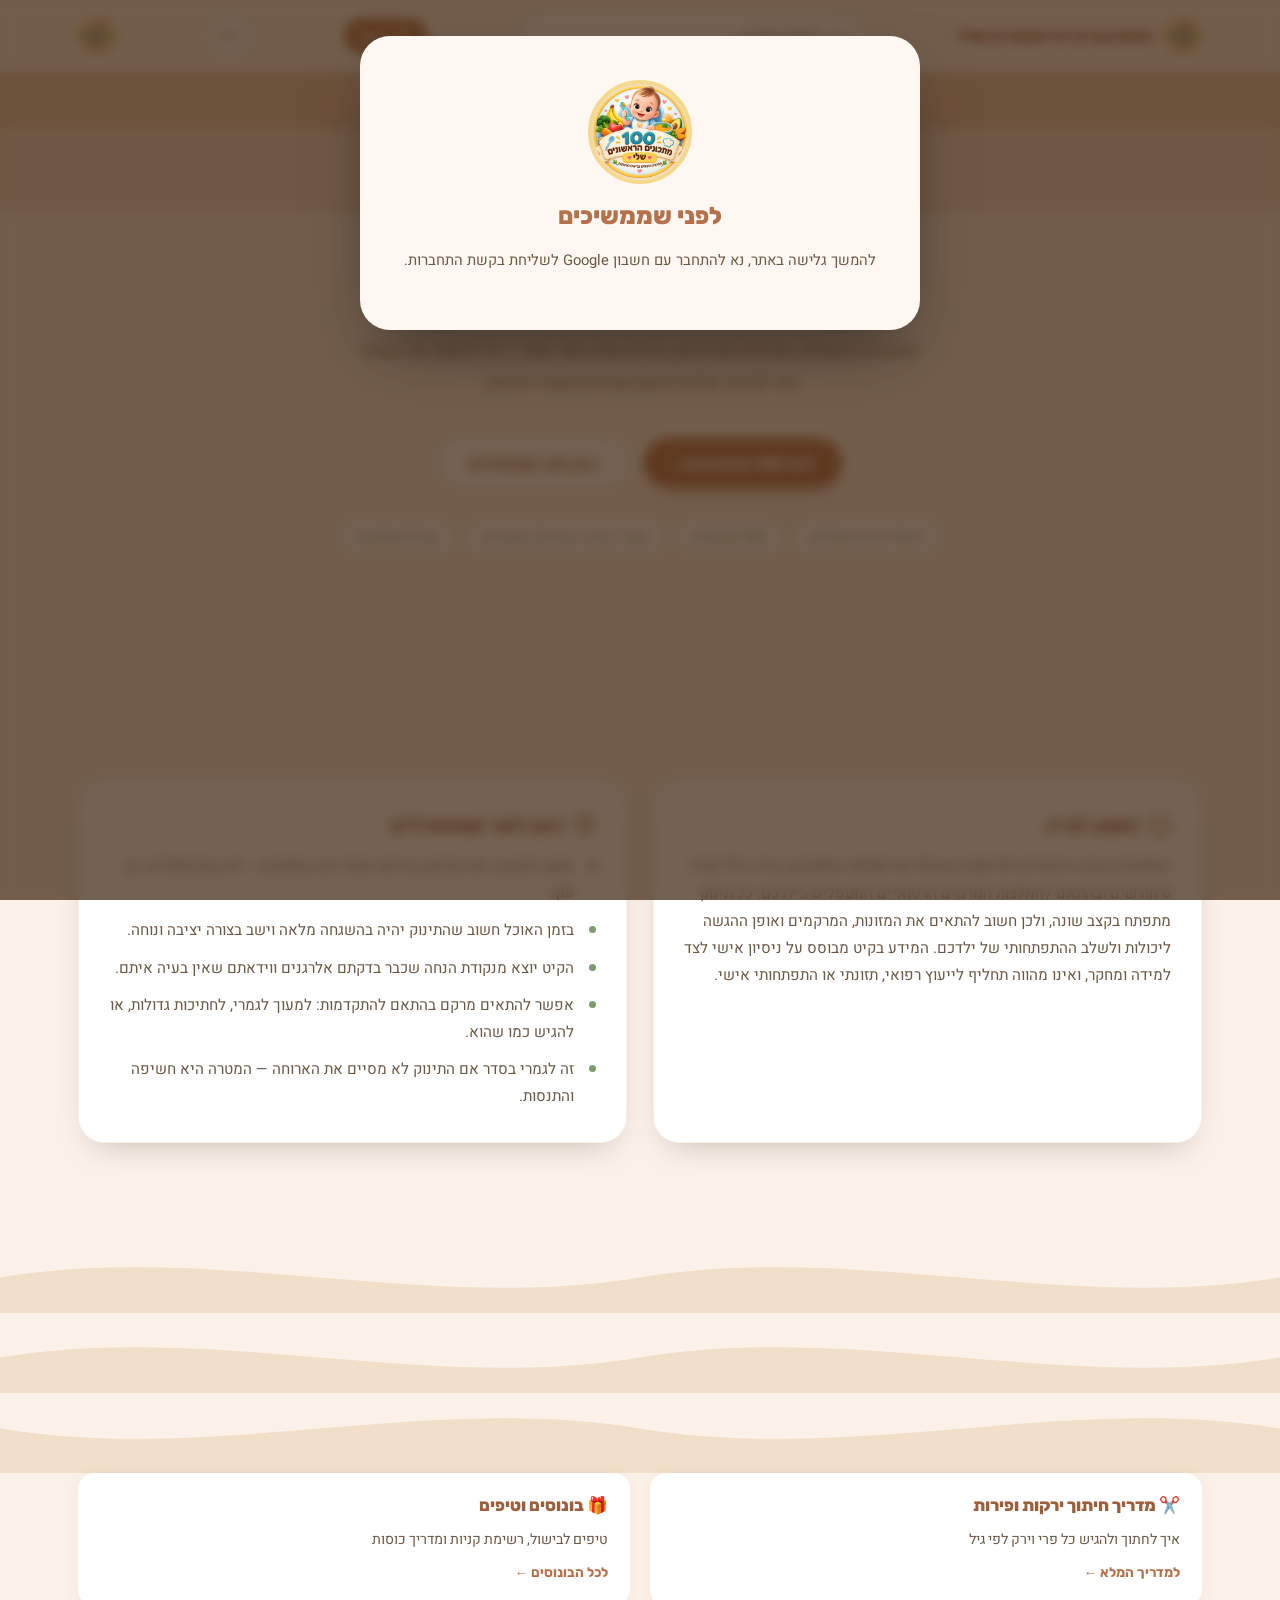
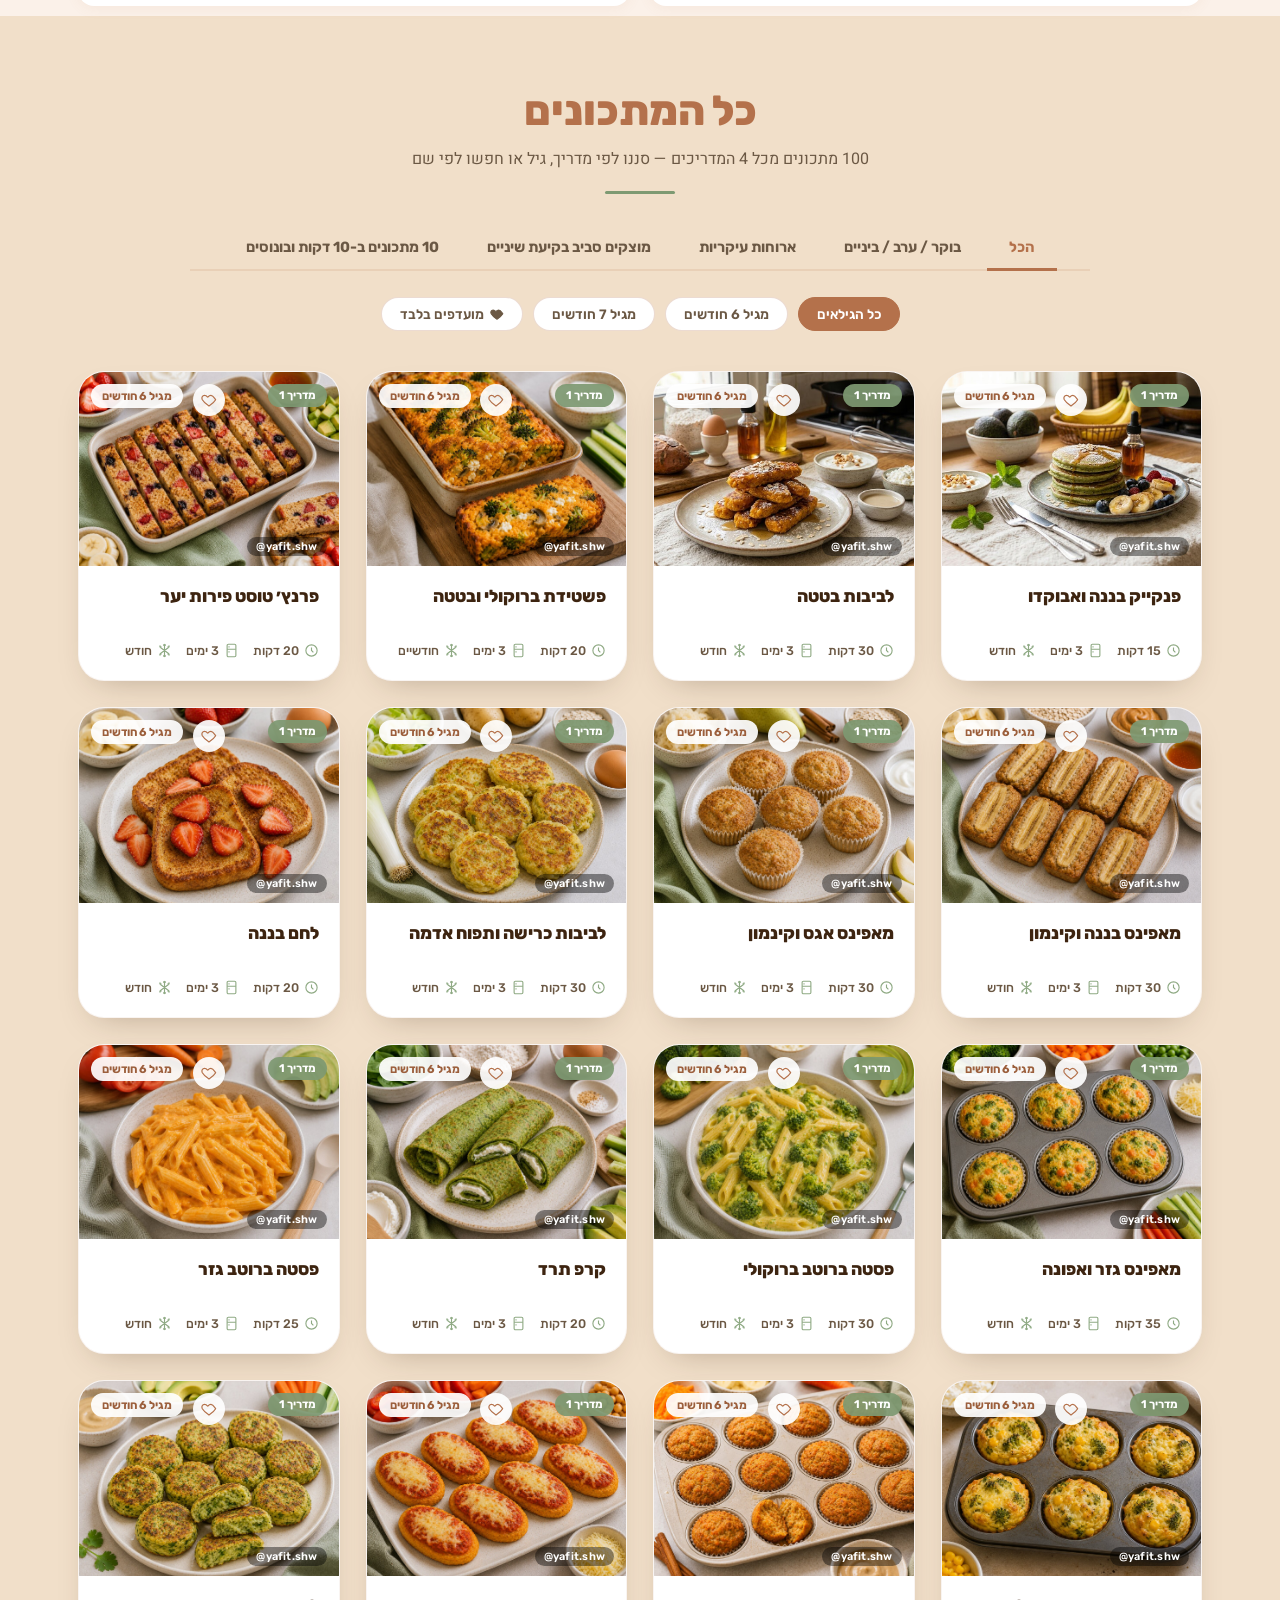
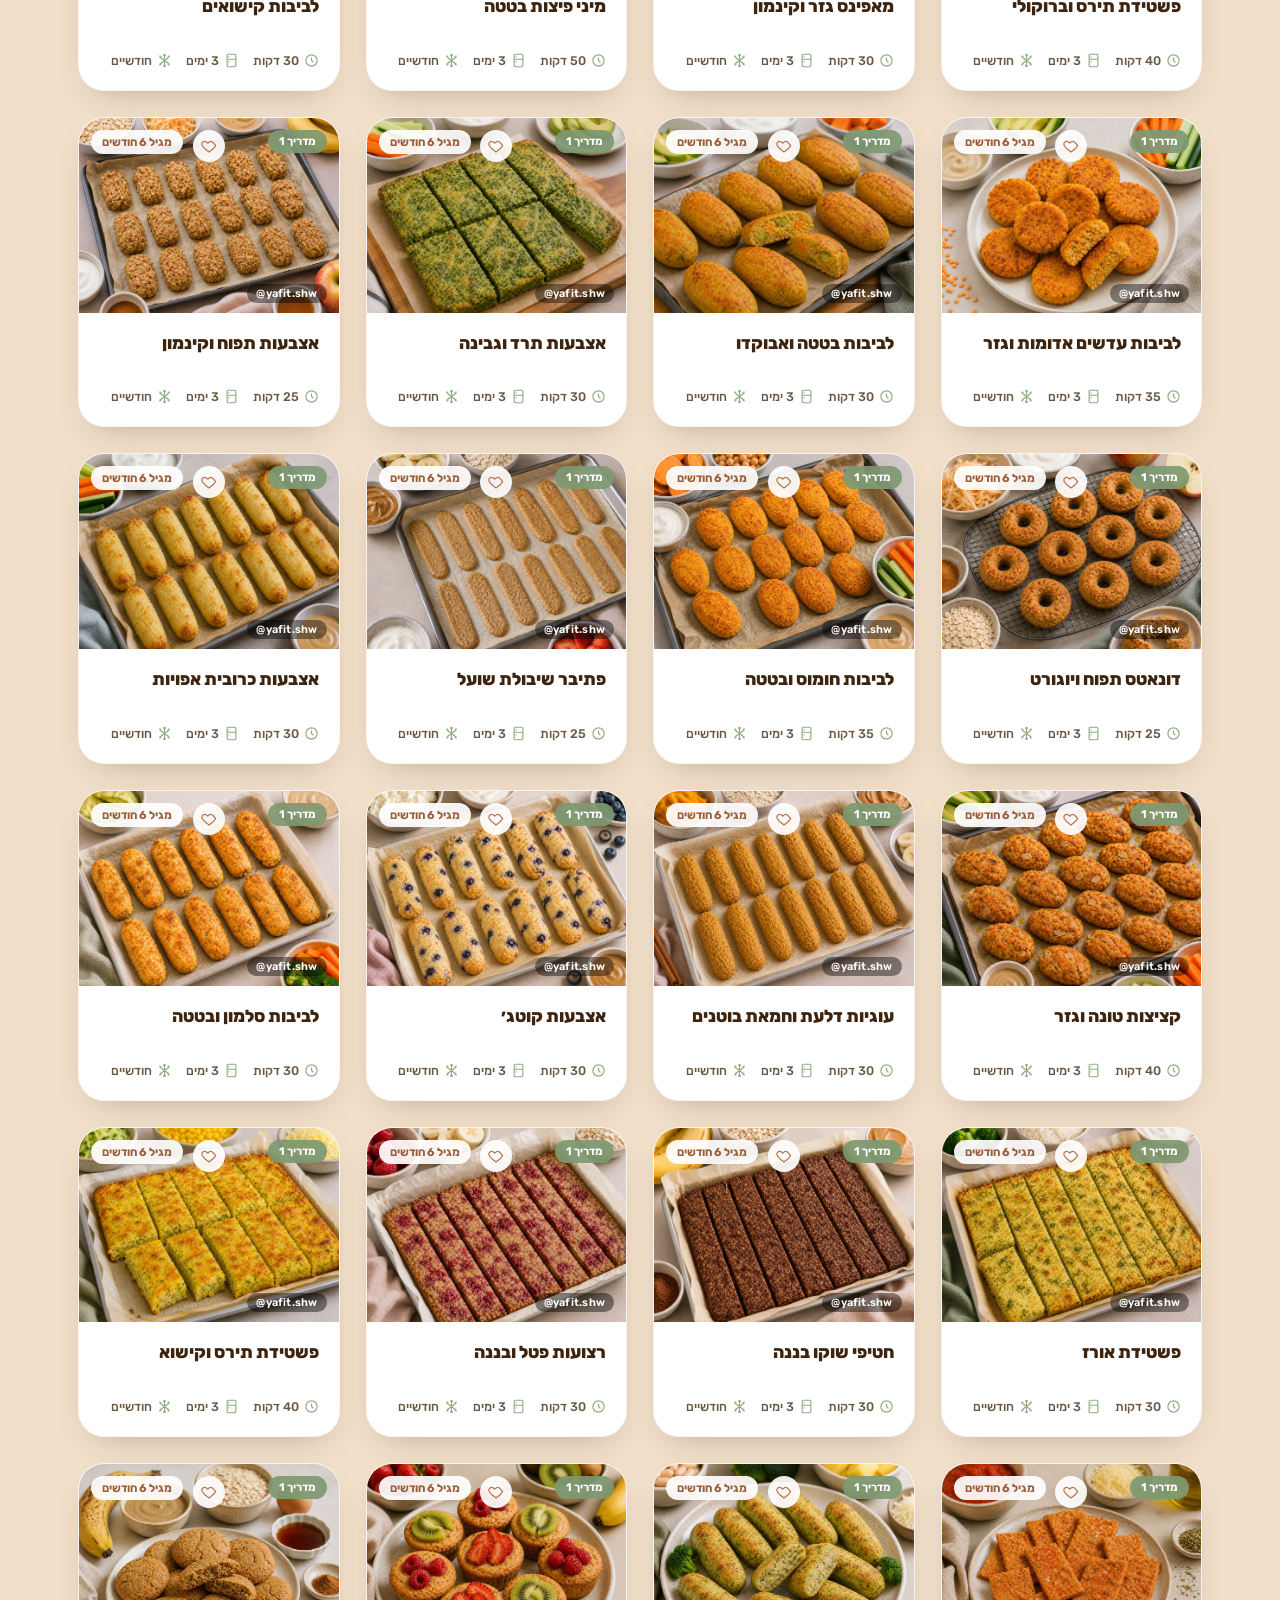
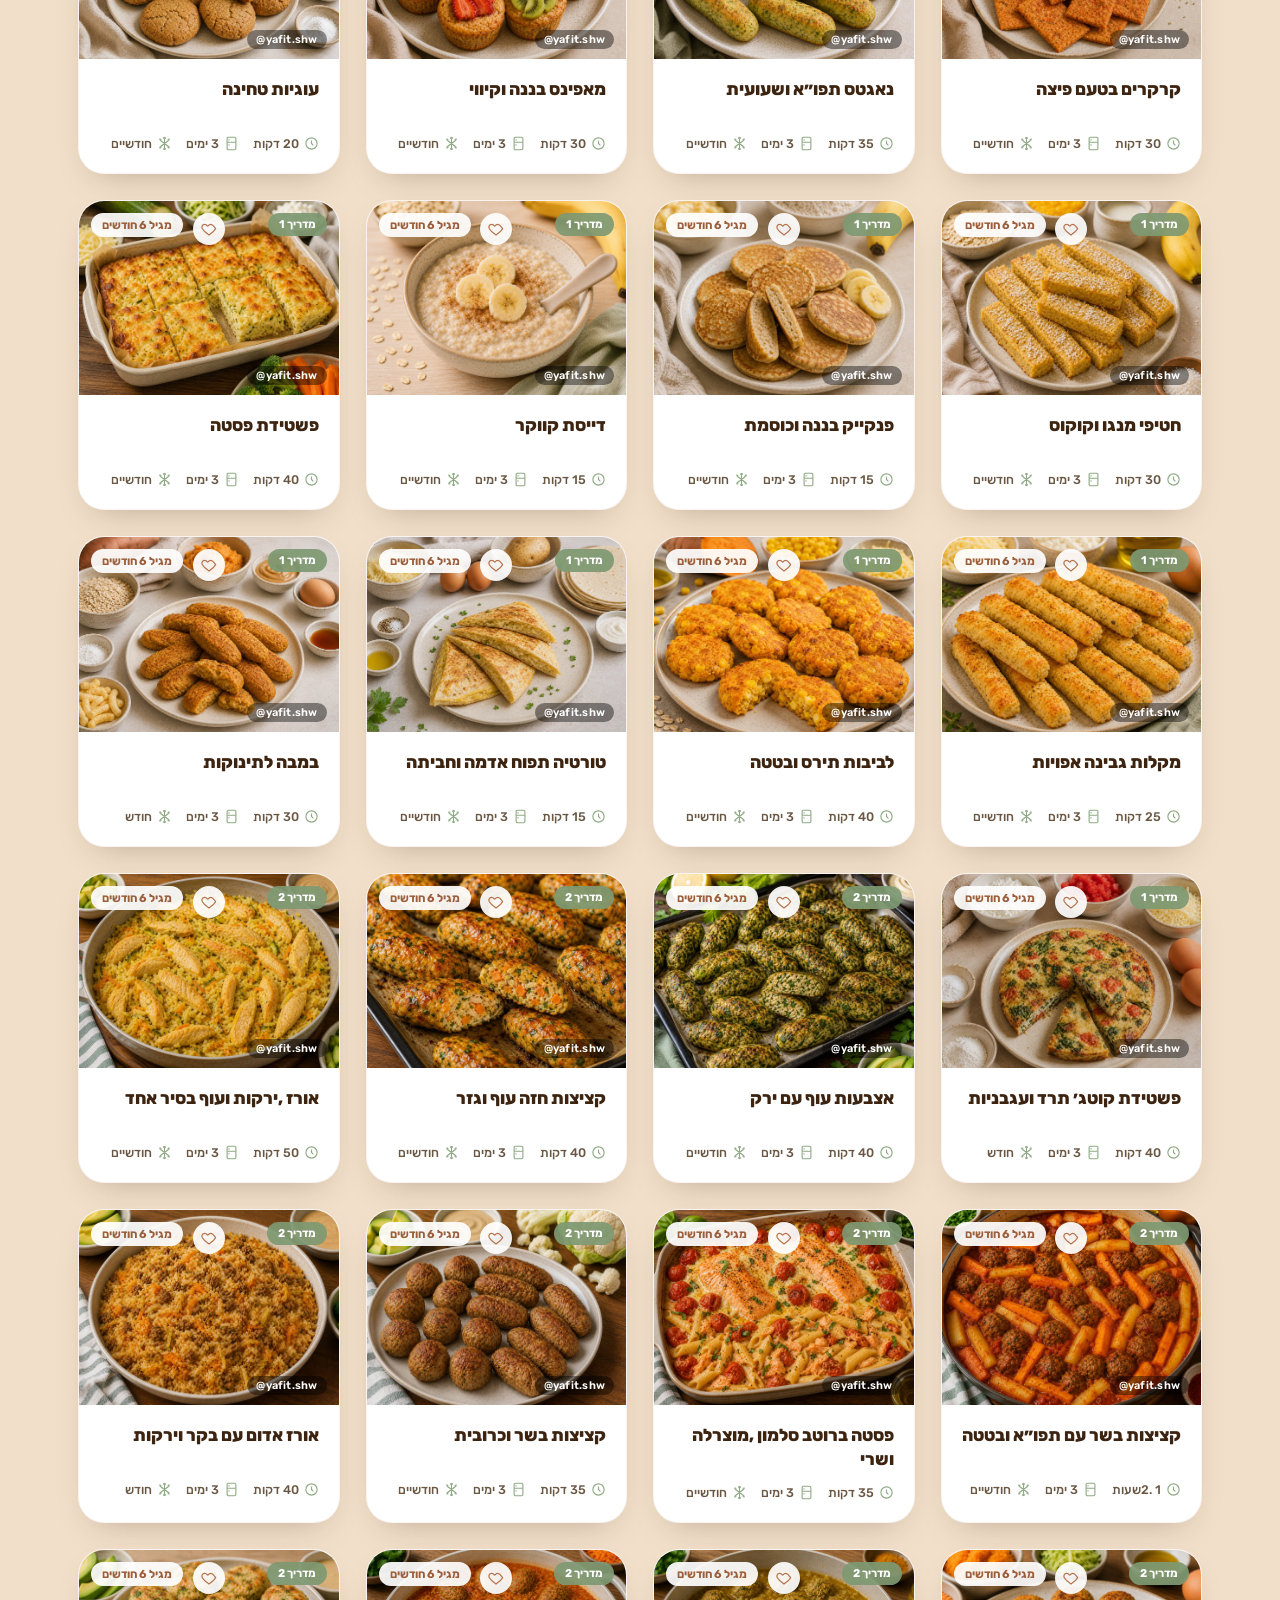
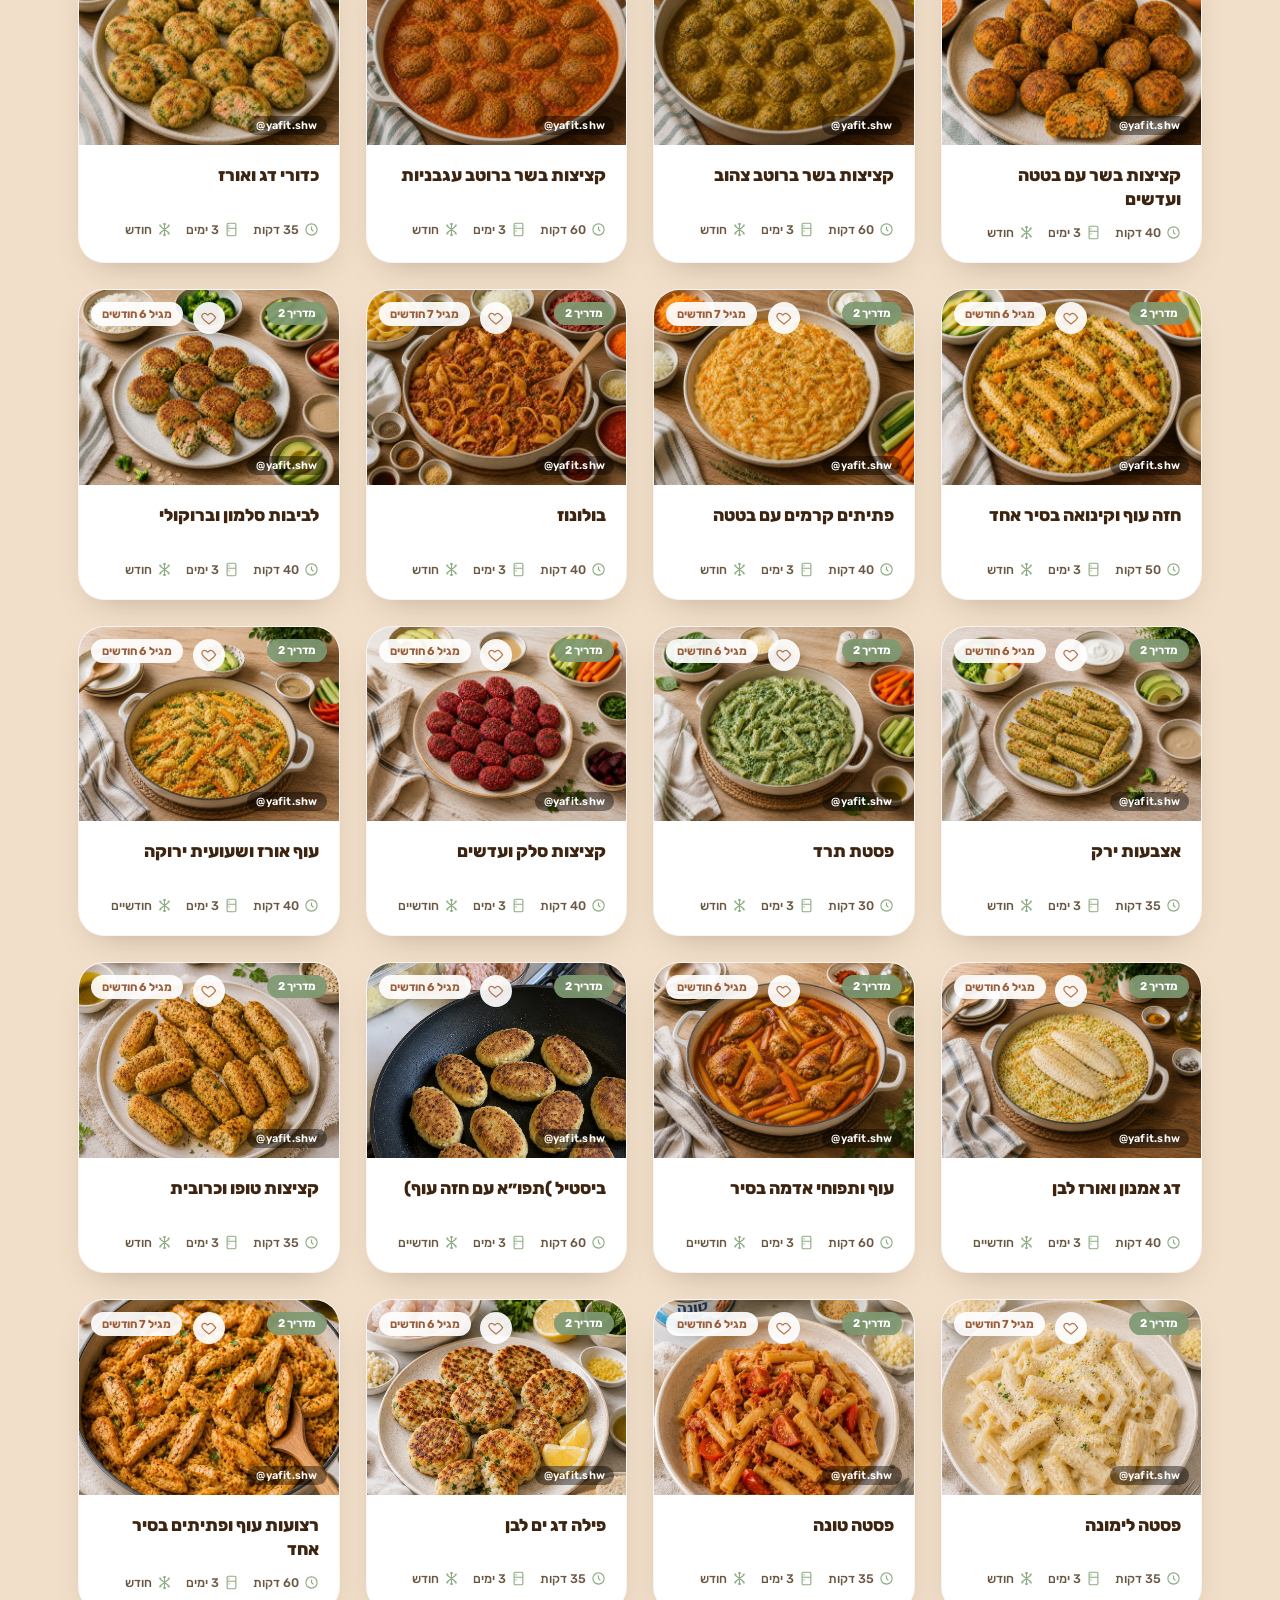
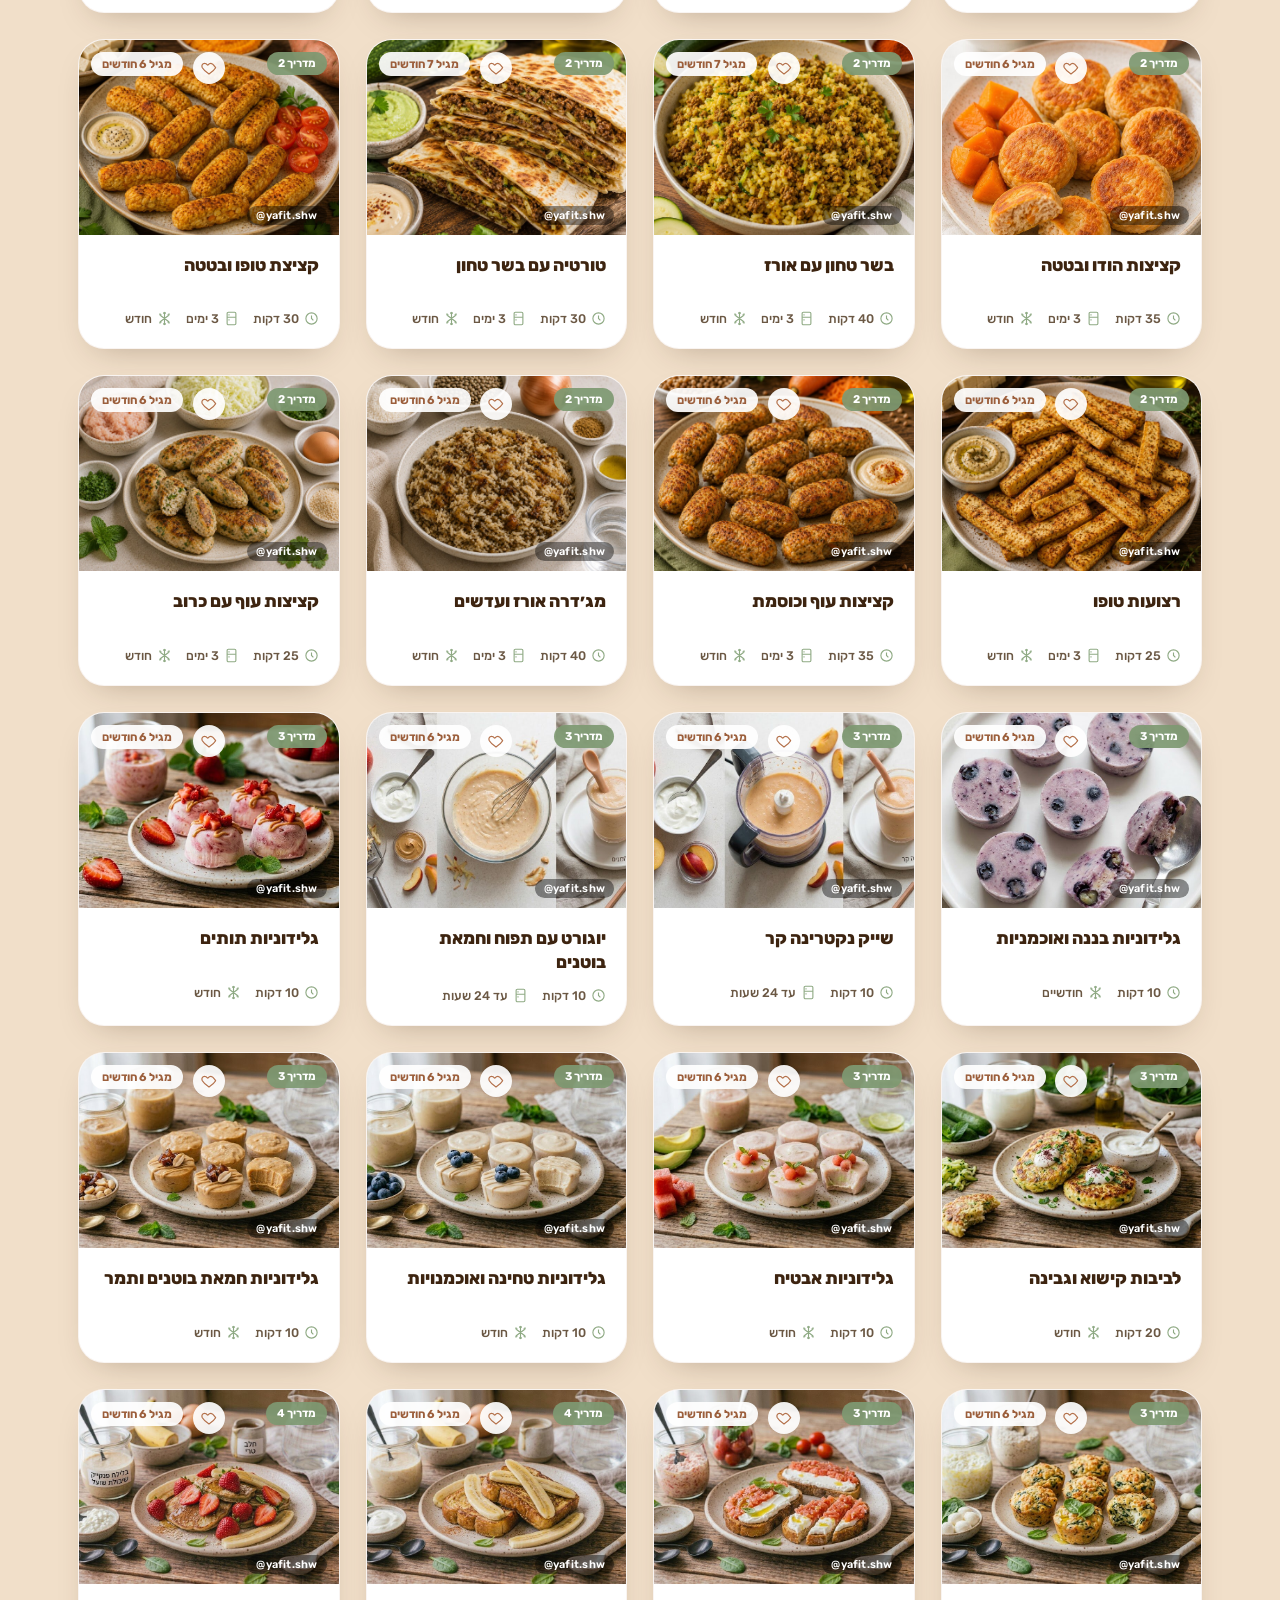
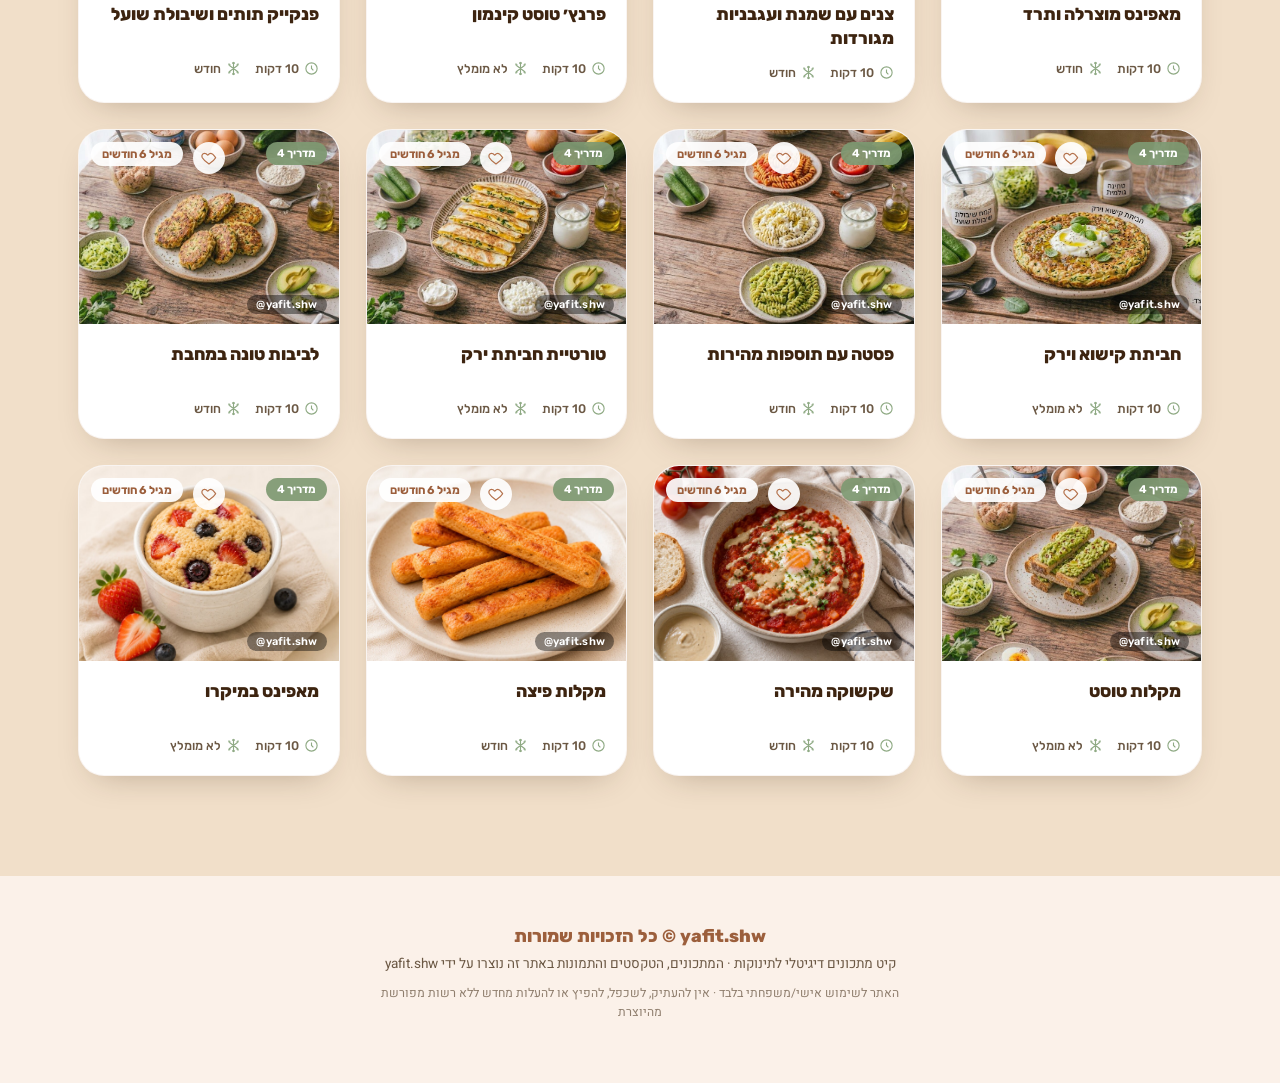
==== index.html @ 66c1cc90 "1" ====
<!DOCTYPE html>
<html lang="he" dir="rtl">
<head>
<meta charset="UTF-8">
<meta name="viewport" content="width=device-width, initial-scale=1.0">
<meta name="robots" content="noindex, nofollow, noarchive">
<title>100 המתכונים הראשונים שלי | קיט מתכונים דיגיטלי לתינוקות</title>
<link rel="icon" href="assets/icons/favicon.ico" sizes="any">
<link rel="icon" type="image/png" sizes="32x32" href="assets/icons/favicon-32x32.png">
<link rel="icon" type="image/png" sizes="16x16" href="assets/icons/favicon-16x16.png">
<link rel="apple-touch-icon" sizes="180x180" href="assets/icons/apple-touch-icon.png">
<style>
.link-cards-wrap{display:grid;grid-template-columns:1fr 1fr;gap:20px;max-width:1180px;margin:0 auto;padding:0 28px 10px;}
@media (max-width:820px){.link-cards-wrap{grid-template-columns:1fr;}}
.link-card{background:#fff;border-radius:16px;padding:22px;box-shadow:0 2px 14px rgba(180,113,75,.08);text-decoration:none;color:inherit;display:block;transition:transform .15s;}
.link-card:hover{transform:translateY(-2px);}
.link-card h3{color:var(--terracotta-deep);font-family:'Rubik';font-size:1.05rem;margin-bottom:6px;}
.link-card p{color:var(--ink-soft);font-size:.88rem;margin-bottom:10px;}
.link-card span{color:var(--terracotta);font-family:'Rubik';font-weight:700;font-size:.85rem;}
</style>
<link rel="icon" href="assets/icons/favicon.ico" sizes="any">
<link rel="icon" type="image/png" sizes="32x32" href="assets/icons/favicon-32x32.png">
<link rel="icon" type="image/png" sizes="16x16" href="assets/icons/favicon-16x16.png">
<link rel="apple-touch-icon" sizes="180x180" href="assets/icons/apple-touch-icon.png">
<link rel="stylesheet" href="style.css">
</head>
<body>

<div class="overlay gate-overlay open" id="gateOverlay">
  <div class="detail gate-card">
    <div class="gate-inner">
      <div class="gate-icon"><img src="assets/icons/gate-logo.png" alt="100 המתכונים הראשונים שלי"></div>
      <h2>לפני שממשיכים</h2>

      <!-- state: request form -->
      <div id="gateStateForm">
        <p class="gate-text">להמשך גלישה באתר, נא להתחבר עם חשבון Google לשליחת בקשת התחברות.</p>
        <div id="googleSignInBtn" style="display:flex;justify-content:center;margin-top:14px;"></div>
      </div>

      <!-- state: pending approval -->
      <div id="gateStatePending" style="display:none;">
        <p class="gate-text">
          הבקשה שלך נשלחה ✉️<br>
          ברגע שתאושר, לחיצה על הכפתור למטה תפתח את האתר.
        </p>
        <button class="btn btn-primary gate-btn" id="gateCheckBtn">בדיקת אישור</button>
        <button class="btn btn-ghost gate-btn" id="gateCancelBtn">ביטול בקשה</button>
        <div class="gate-status" id="gateStatusMsg"></div>
      </div>

      <!-- state: agree to terms (shown once, after approval) -->
      <div id="gateStateAgree" style="display:none;">
        <p class="gate-text">
          הבקשה שלך אושרה! 🎉<br>
          כל המתכונים, הטקסטים והתמונות באתר זה נוצרו על ידי
          <strong> yafit.shw </strong>
          (<a href="https://instagram.com/yafit.shw" target="_blank" rel="noopener">@yafit.shw</a>)
          ומוגנים בזכויות יוצרים.
        </p>
        <label class="gate-agree-row">
          <input type="checkbox" id="gateAgreeCheckbox">
          <span>אני מבין/ה ומסכים/ה שהשימוש באתר ובתכניו הוא לשימוש אישי ומשפחתי בלבד, ואין להעתיק, לשתף או להפיץ את המתכונים, הטקסטים או התמונות בכל דרך שהיא.</span>
        </label>
        <button class="btn btn-primary gate-btn" id="gateAgreeBtn">כניסה לאתר</button>
        <div class="gate-status" id="gateAgreeMsg"></div>
      </div>

    </div>
  </div>
</div>

<div class="topbar">
  <div class="topbar-inner">
    <div class="brand"><img class="topbar-logo" src="assets/icons/gate-logo.png" alt="100 המתכונים הראשונים שלי"> המתכונים הראשונים שלי</div>
    <div class="nav-search">
      <input id="searchInput" type="text" placeholder="חיפוש מתכון...">
      <svg viewBox="0 0 24 24" fill="none" stroke="currentColor" stroke-width="2"><circle cx="11" cy="11" r="7"/><line x1="21" y1="21" x2="16.65" y2="16.65"/></svg>
    </div>
    <a href="admin.html" class="admin-nav-btn">
      <svg viewBox="0 0 24 24" fill="none" stroke="currentColor" stroke-width="1.8"><path d="M12 15a3 3 0 1 0 0-6 3 3 0 0 0 0 6z"/><path d="M19.4 15a1.65 1.65 0 0 0 .33 1.82l.06.06a2 2 0 1 1-2.83 2.83l-.06-.06a1.65 1.65 0 0 0-1.82-.33 1.65 1.65 0 0 0-1 1.51V21a2 2 0 0 1-4 0v-.09A1.65 1.65 0 0 0 9 19.4a1.65 1.65 0 0 0-1.82.33l-.06.06a2 2 0 1 1-2.83-2.83l.06-.06a1.65 1.65 0 0 0 .33-1.82 1.65 1.65 0 0 0-1.51-1H3a2 2 0 0 1 0-4h.09A1.65 1.65 0 0 0 4.6 9a1.65 1.65 0 0 0-.33-1.82l-.06-.06a2 2 0 1 1 2.83-2.83l.06.06a1.65 1.65 0 0 0 1.82.33H9a1.65 1.65 0 0 0 1-1.51V3a2 2 0 0 1 4 0v.09a1.65 1.65 0 0 0 1 1.51 1.65 1.65 0 0 0 1.82-.33l.06-.06a2 2 0 1 1 2.83 2.83l-.06.06a1.65 1.65 0 0 0-.33 1.82V9a1.65 1.65 0 0 0 1.51 1H21a2 2 0 0 1 0 4h-.09a1.65 1.65 0 0 0-1.51 1z"/></svg>
      ניהול
    </a>
    <button class="logout-btn" id="logoutBtn" title="התנתקות">
      <svg viewBox="0 0 24 24" fill="none" stroke="currentColor" stroke-width="2"><path d="M9 21H5a2 2 0 0 1-2-2V5a2 2 0 0 1 2-2h4"/><polyline points="16 17 21 12 16 7"/><line x1="21" y1="12" x2="9" y2="12"/></svg>
    </button>
    <img class="topbar-logo" src="assets/icons/gate-logo.png" alt="100 המתכונים הראשונים שלי">
  </div>
</div>

<section class="hero">
  <div class="hero-inner">
    <div class="eyebrow">קיט מתכונים דיגיטלי לתינוקות</div>
    <h1>100 המתכונים<small>הראשונים שלי</small></h1>
    <p class="lead">מתכונים פשוטים, טעימים ומדויקים, בנויים שלב אחר שלב – כדי להפוך את השלב הזה למהנה ומלא ביטחון עבורכם ועבור התינוק.</p>
    <div class="cta-row">
      <a href="#recipes" class="btn btn-primary">לכל 100 המתכונים ↓</a>
      <a href="#notes" class="btn btn-ghost">רגע לפני שמתחילים</a>
    </div>
    <div class="badge-row">
      <span class="badge">4 מדריכים דיגיטליים</span>
      <span class="badge">100 מתכונים</span>
      <span class="badge">בוקר / ערב / ביניים / עיקריות</span>
      <span class="badge">מגיל 6 חודשים</span>
    </div>
  </div>
  <div class="hero-waves">
    <svg viewBox="0 0 1440 150" preserveAspectRatio="none" xmlns="http://www.w3.org/2000/svg">
      <path d="M0,80 C240,140 480,20 720,60 C960,100 1200,40 1440,80 L1440,150 L0,150 Z" fill="#FBF1E9"/>
    </svg>
  </div>
</section>

<section class="notes" id="notes">
  <div class="wrap">
    <div class="note-card">
      <h3>
        <svg viewBox="0 0 24 24" fill="none" stroke="currentColor" stroke-width="2"><circle cx="12" cy="12" r="10"/><path d="M12 16v-4M12 8h.01"/></svg>
        חשוב לציין
      </h3>
      <p>המתכונים בקיט מיועדים לתינוקות שהחלו את תקופת המוצקים, בדרך כלל מגיל 6 חודשים ובהתאם להמלצות הגורמים הרפואיים המטפלים בילדכם. כל תינוק מתפתח בקצב שונה, ולכן חשוב להתאים את המזונות, המרקמים ואופן ההגשה ליכולות ולשלב ההתפתחותי של ילדכם. המידע בקיט מבוסס על ניסיון אישי לצד למידה ומחקר, ואינו מהווה תחליף לייעוץ רפואי, תזונתי או התפתחותי אישי.</p>
    </div>
    <div class="note-card">
      <h3>
        <svg viewBox="0 0 24 24" fill="none" stroke="currentColor" stroke-width="2"><path d="M12 22c5.5-4 8-8 8-12A8 8 0 0 0 4 10c0 4 2.5 8 8 12z"/><circle cx="12" cy="10" r="2.5"/></svg>
        רגע לפני שמתחילים
      </h3>
      <ul>
        <li>חשוב להושיב את התינוק בכיסא אוכל יציב ומתאים — לא בטרמפולינה או פוף.</li>
        <li>בזמן האוכל חשוב שהתינוק יהיה בהשגחה מלאה וישב בצורה יציבה ונוחה.</li>
        <li>הקיט יוצא מנקודת הנחה שכבר בדקתם אלרגנים ווידאתם שאין בעיה איתם.</li>
        <li>אפשר להתאים מרקם בהתאם להתקדמות: למעוך לגמרי, לחתיכות גדולות, או להגיש כמו שהוא.</li>
        <li>זה לגמרי בסדר אם התינוק לא מסיים את הארוחה — המטרה היא חשיפה והתנסות.</li>
      </ul>
    </div>
  </div>
</section>

<div class="wave-divider">
  <svg viewBox="0 0 1440 90" preserveAspectRatio="none" xmlns="http://www.w3.org/2000/svg">
    <path d="M0,50 C240,10 480,90 720,50 C960,10 1200,90 1440,50 L1440,90 L0,90 Z" fill="#F1DFC9"/>
  </svg>
</div>



<div class="wave-divider">
  <svg viewBox="0 0 1440 90" preserveAspectRatio="none" xmlns="http://www.w3.org/2000/svg">
    <path d="M0,50 C240,10 480,90 720,50 C960,10 1200,90 1440,50 L1440,90 L0,90 Z" fill="#F1DFC9"/>
  </svg>
</div>



<div class="wave-divider">
  <svg viewBox="0 0 1440 90" preserveAspectRatio="none" xmlns="http://www.w3.org/2000/svg">
    <path d="M0,40 C240,80 480,0 720,40 C960,80 1200,0 1440,40 L1440,90 L0,90 Z" fill="var(--band-mid)"/>
  </svg>
</div>

<div class="link-cards-wrap">
<a href="cutting-guide.html" class="link-card">
<h3>✂️ מדריך חיתוך ירקות ופירות</h3>
<p>איך לחתוך ולהגיש כל פרי וירק לפי גיל</p>
<span>למדריך המלא ←</span>
</a>
<a href="bonuses.html" class="link-card">
<h3>🎁 בונוסים וטיפים</h3>
<p>טיפים לבישול, רשימת קניות ומדריך כוסות</p>
<span>לכל הבונוסים ←</span>
</a>
</div>
<section id="recipes" style="background:var(--band-mid);">
  <div class="section-head">
    <h2>כל המתכונים</h2>
    <p>100 מתכונים מכל 4 המדריכים — סננו לפי מדריך, גיל או חפשו לפי שם</p>
    <div class="rule"></div>
  </div>
  <div class="tabs-bar" id="guideFilters"></div>
  <div class="filters" id="filters"></div>
  <div class="wrap" id="recentSection" style="display:none;"></div>
  <div class="grid" id="grid"></div>
  <div class="empty-state" id="emptyState">לא נמצאו מתכונים תואמים 🥄</div>
</section>

<div class="lightbox" id="lightbox">
  <img id="lightboxImg" src="" alt="">
</div>

<footer>
  <div class="fbrand">yafit.shw © כל הזכויות שמורות</div>
  <div>קיט מתכונים דיגיטלי לתינוקות · המתכונים, הטקסטים והתמונות באתר זה נוצרו על ידי yafit.shw</div>
  <div class="fnote">האתר לשימוש אישי/משפחתי בלבד · אין להעתיק, לשכפל, להפיץ או להעלות מחדש ללא רשות מפורשת מהיוצרת</div>
</footer>

<div class="overlay" id="overlay">
  <div class="detail" id="detailContent"></div>
</div>

<script src="https://accounts.google.com/gsi/client"></script>
<script src="data.js"></script>
<script src="app.js"></script>
</body>
</html>
---- style.css ----
@import url('https://fonts.googleapis.com/css2?family=Rubik:wght@400;500;600;700;800;900&family=Heebo:wght@300;400;500;600;700&display=swap');

:root{
  --cream: #FBF1E9;
  --cream-2: #FFF8F2;
  --band-dark: #E7C6AC;
  --band-mid: #F1DFC9;
  --terracotta: #B4714B;
  --terracotta-deep: #9C5F3C;
  --sage: #7E9A72;
  --sage-banner: #C3DEB9;
  --sage-line: #8FAA84;
  --ink: #3D2410;
  --ink-soft: #6B5844;
  --card-radius: 26px;
  --shadow: 0 14px 34px -18px rgba(61,36,16,.35);
}

*{box-sizing:border-box;}
html{scroll-behavior:smooth;}
body{
  margin:0;
  background:var(--cream);
  color:var(--ink);
  font-family:'Heebo',sans-serif;
  direction:rtl;
  -webkit-font-smoothing:antialiased;
}
h1,h2,h3,.display{
  font-family:'Rubik',sans-serif;
  font-weight:800;
  margin:0;
}
a{color:inherit;}
button{font-family:inherit;cursor:pointer;}
img{max-width:100%;display:block;}
.wrap{max-width:1180px;margin:0 auto;padding:0 28px;}

/* ---------- decorative waves ---------- */
.wave-divider{width:100%;display:block;line-height:0;}
.wave-divider svg{width:100%;height:auto;display:block;}

/* ---------- top nav ---------- */
.topbar{
  position:sticky;top:0;z-index:50;
  background:rgba(251,241,233,.9);
  backdrop-filter:blur(8px);
  border-bottom:1px solid rgba(180,113,75,.15);
}
.topbar-inner{
  max-width:1180px;margin:0 auto;padding:14px 28px;
  display:flex;align-items:center;justify-content:space-between;gap:16px;
}
.topbar-logo{width:38px;height:38px;border-radius:50%;overflow:hidden;border:2px solid #F5D98C;flex-shrink:0;}
.topbar-logo img{width:100%;height:100%;object-fit:cover;display:block;}
.brand{font-family:'Rubik',sans-serif;font-weight:800;font-size:1.15rem;color:var(--terracotta-deep);display:flex;align-items:center;gap:10px;}
.brand span.dot{width:9px;height:9px;border-radius:50%;background:var(--sage);display:inline-block;}
.nav-search{
  flex:1;max-width:340px;position:relative;
}
.nav-search input{
  width:100%;padding:10px 40px 10px 16px;border-radius:999px;border:1.5px solid rgba(180,113,75,.25);
  background:#fff;font-family:'Heebo';font-size:.92rem;color:var(--ink);outline:none;
  transition:border-color .2s;
}
.nav-search input:focus{border-color:var(--terracotta);}
.nav-search svg{position:absolute;right:14px;top:50%;transform:translateY(-50%);width:16px;height:16px;opacity:.5;}
.logout-btn{
  width:38px;height:38px;border-radius:50%;border:1.5px solid rgba(180,113,75,.25);
  background:#fff;color:var(--terracotta-deep);display:flex;align-items:center;justify-content:center;
  flex-shrink:0;transition:background .15s;
}
.logout-btn:hover{background:var(--band-mid);}
.logout-btn svg{width:17px;height:17px;}
.admin-nav-btn{
  display:flex;align-items:center;gap:6px;flex-shrink:0;
  background:var(--terracotta);color:#fff;font-family:'Rubik';font-weight:700;font-size:.85rem;
  padding:9px 16px;border-radius:999px;text-decoration:none;transition:transform .15s;
}
.admin-nav-btn:hover{transform:translateY(-1px);}
.admin-nav-btn svg{width:15px;height:15px;}

/* ---------- hero ---------- */
.hero{
  position:relative;
  background:linear-gradient(180deg,var(--band-dark) 0%, var(--band-dark) 8%, var(--band-mid) 8%, var(--band-mid) 20%, var(--cream) 20%);
  padding-top:64px;
  overflow:hidden;
}
.hero-waves{position:relative;height:150px;margin-top:-2px;}
.hero-inner{
  max-width:820px;margin:0 auto;padding:10px 28px 70px;text-align:center;
}
.hero .eyebrow{
  font-family:'Rubik';font-weight:700;font-size:.8rem;letter-spacing:.14em;
  color:var(--sage-line); text-transform:uppercase; margin-bottom:18px;
  display:inline-flex;align-items:center;gap:10px;
}
.hero .eyebrow::before,.hero .eyebrow::after{content:'';width:26px;height:1.5px;background:var(--sage-line);display:inline-block;}
.hero h1{
  font-size:clamp(2.6rem,6vw,4.6rem);color:var(--terracotta);line-height:1.05;
  margin-bottom:6px;
}
.hero h1 small{display:block;font-size:.4em;color:var(--sage);font-weight:700;margin-top:14px;}
.hero p.lead{
  font-size:1.08rem;color:var(--ink-soft);max-width:560px;margin:26px auto 0;line-height:1.85;
}
.hero .cta-row{margin-top:38px;display:flex;gap:14px;justify-content:center;flex-wrap:wrap;}
.btn{
  display:inline-flex;align-items:center;gap:8px;
  padding:14px 30px;border-radius:999px;border:none;
  font-family:'Rubik';font-weight:700;font-size:.98rem;
  transition:transform .15s, box-shadow .15s;
}
.btn:hover{transform:translateY(-2px);}
.btn-primary{background:var(--terracotta);color:#fff;box-shadow:0 12px 24px -10px rgba(180,113,75,.55);}
.btn-ghost{background:#fff;color:var(--terracotta-deep);border:1.5px solid rgba(180,113,75,.3);}

.badge-row{margin-top:34px;display:flex;justify-content:center;gap:10px;flex-wrap:wrap;}
.badge{
  background:#fff; border:1px solid rgba(126,154,114,.35); color:var(--sage-line);
  font-family:'Rubik';font-weight:600;font-size:.82rem;padding:7px 16px;border-radius:999px;
}

/* ---------- intro / notes section ---------- */
.notes{padding:10px 0 90px;}
.notes .wrap{display:grid;grid-template-columns:1fr 1fr;gap:26px;}
@media (max-width:820px){.notes .wrap{grid-template-columns:1fr;}}
.note-card{
  background:#fff;border-radius:var(--card-radius);padding:32px 30px;box-shadow:var(--shadow);
  border:1px solid rgba(180,113,75,.1);
}
.note-card h3{color:var(--terracotta-deep);font-size:1.25rem;margin-bottom:16px;display:flex;align-items:center;gap:10px;}
.note-card h3 svg{width:22px;height:22px;flex-shrink:0;}
.note-card ul{margin:0;padding:0;list-style:none;display:flex;flex-direction:column;gap:11px;}
.note-card li{position:relative;padding-right:22px;color:var(--ink-soft);line-height:1.75;font-size:.95rem;}
.note-card li::before{content:'';position:absolute;right:0;top:9px;width:7px;height:7px;border-radius:50%;background:var(--sage);}
.note-card p{color:var(--ink-soft);line-height:1.8;font-size:.95rem;}

/* ---------- section heading ---------- */
.section-head{text-align:center;padding:70px 0 8px;}
.section-head h2{font-size:clamp(1.9rem,3.6vw,2.6rem);color:var(--terracotta);}
.section-head p{color:var(--ink-soft);margin-top:12px;font-size:1rem;}
.section-head .rule{width:70px;height:3px;background:var(--sage);margin:20px auto 0;border-radius:3px;}

/* ---------- filter chips ---------- */
.filters{display:flex;gap:10px;justify-content:center;flex-wrap:wrap;padding:26px 28px 10px;}
.chip{
  background:#fff;border:1.5px solid rgba(180,113,75,.25);color:var(--ink-soft);
  font-family:'Rubik';font-weight:600;font-size:.85rem;padding:8px 18px;border-radius:999px;
  transition:all .15s;
}
.chip.active,.chip:hover{background:var(--terracotta);color:#fff;border-color:var(--terracotta);}

/* ---------- recipe grid ---------- */
.grid{
  max-width:1180px;margin:0 auto;padding:30px 28px 100px;
  display:grid;grid-template-columns:repeat(auto-fill,minmax(250px,1fr));gap:26px;
}
.card{
  background:#fff;border-radius:var(--card-radius);overflow:hidden;box-shadow:var(--shadow);
  border:1px solid rgba(180,113,75,.08);
  transition:transform .2s, box-shadow .2s;text-align:right;
}
.card:hover{transform:translateY(-5px);box-shadow:0 20px 40px -16px rgba(61,36,16,.42);}
.card .thumb{width:100%;aspect-ratio:4/3;overflow:hidden;position:relative;}
.card .thumb img{width:100%;height:100%;object-fit:cover;}
.card .age-pill{
  position:absolute;top:12px;left:12px;background:rgba(255,255,255,.92);
  font-family:'Rubik';font-weight:700;font-size:.72rem;color:var(--terracotta-deep);
  padding:5px 11px;border-radius:999px;
}
.card .guide-pill{
  position:absolute;top:12px;right:12px;background:rgba(126,154,114,.92);
  font-family:'Rubik';font-weight:700;font-size:.7rem;color:#fff;
  padding:5px 11px;border-radius:999px;
}
.credit-tag{
  position:absolute;bottom:10px;right:12px;
  background:rgba(0,0,0,.42);color:#fff;font-family:'Rubik';font-weight:600;
  font-size:.68rem;padding:3px 9px;border-radius:999px;letter-spacing:.02em;
  pointer-events:none;direction:ltr;unicode-bidi:embed;
}
.detail-credit{bottom:16px;right:16px;font-size:.75rem;padding:5px 12px;}

/* ---------- favorites ---------- */
.fav-btn{
  position:absolute;top:12px;left:50%;transform:translateX(-50%);
  width:32px;height:32px;border-radius:50%;background:rgba(255,255,255,.92);border:none;
  display:flex;align-items:center;justify-content:center;color:var(--terracotta);
  transition:transform .15s;
}
.fav-btn:hover{transform:translateX(-50%) scale(1.08);}
.fav-btn svg{width:16px;height:16px;}
.fav-btn.active{color:#d6503a;}
.detail-fav{position:absolute;top:16px;left:16px;transform:none;width:38px;height:38px;}
.detail-fav svg{width:18px;height:18px;}
.detail-fav:hover{transform:scale(1.08);}
.fav-chip{display:inline-flex;align-items:center;gap:6px;}
.fav-chip svg{width:14px;height:14px;}
.fav-chip.active{background:#d6503a;border-color:#d6503a;color:#fff;}

/* ---------- recently viewed ---------- */
.recent-head{font-family:'Rubik';font-weight:700;font-size:.9rem;color:var(--terracotta-deep);margin:0 0 12px;padding:0 4px;}
.recent-strip{display:flex;gap:14px;overflow-x:auto;padding:2px 4px 14px;scrollbar-width:thin;}
.recent-card{
  flex:0 0 auto;width:120px;cursor:pointer;border-radius:16px;overflow:hidden;
  background:#fff;box-shadow:0 8px 18px -12px rgba(61,36,16,.3);border:1px solid rgba(180,113,75,.08);
  transition:transform .15s;
}
.recent-card:hover{transform:translateY(-3px);}
.recent-card img{width:100%;height:80px;object-fit:cover;}
.recent-title{display:block;font-size:.72rem;color:var(--ink-soft);padding:8px 9px;line-height:1.4;}
.filters.guide-filters{padding-top:6px;padding-bottom:16px;}
.filters.guide-filters .chip{background:var(--cream-2);}

/* ---------- guide tabs ---------- */
.tabs-bar{
  display:flex;justify-content:center;gap:4px;flex-wrap:wrap;
  padding:24px 28px 0;border-bottom:2px solid rgba(180,113,75,.14);
  max-width:900px;margin:0 auto;
}
.tab-btn{
  background:none;border:none;padding:12px 22px;font-family:'Rubik';font-weight:700;
  font-size:.92rem;color:var(--ink-soft);position:relative;cursor:pointer;
  border-bottom:3px solid transparent;margin-bottom:-2px;transition:color .15s;
}
.tab-btn:hover{color:var(--terracotta-deep);}
.tab-btn.active{color:var(--terracotta);border-bottom-color:var(--terracotta);}
.card .body{padding:18px 20px 22px;}
.card h3{font-size:1.08rem;color:var(--ink);line-height:1.4;min-height:2.6em;}
.card .meta{display:flex;gap:14px;margin-top:14px;flex-wrap:wrap;}
.card .meta span{display:flex;align-items:center;gap:5px;font-size:.78rem;color:var(--ink-soft);font-family:'Rubik';font-weight:500;}
.card .meta svg{width:15px;height:15px;color:var(--sage-line);flex-shrink:0;}

.empty-state{text-align:center;padding:60px 28px;color:var(--ink-soft);display:none;}

/* ---------- recipe detail overlay ---------- */
.overlay{
  position:fixed;inset:0;background:rgba(61,36,16,.45);backdrop-filter:blur(3px);
  z-index:100;display:none;align-items:flex-start;justify-content:center;
  overflow-y:auto;padding:36px 18px;
}
.overlay.open{display:flex;}
.detail{
  background:var(--cream-2);max-width:960px;width:100%;border-radius:30px;overflow:hidden;
  box-shadow:0 30px 70px -20px rgba(0,0,0,.5);position:relative;
  animation:pop .25s ease;
}
@keyframes pop{from{opacity:0;transform:translateY(14px) scale(.98);}to{opacity:1;transform:none;}}
.detail-close{
  position:absolute;top:18px;left:18px;z-index:5;
  width:38px;height:38px;border-radius:50%;background:#fff;border:none;
  display:flex;align-items:center;justify-content:center;box-shadow:0 6px 16px rgba(0,0,0,.18);
}
.detail-grid{display:grid;grid-template-columns:1fr 1fr;}
@media (max-width:760px){.detail-grid{grid-template-columns:1fr;}}
.detail-photo{position:relative;min-height:320px;}
.detail-photo img{width:100%;height:100%;object-fit:cover;position:absolute;inset:0;}
.detail-content{padding:34px 34px 40px;}
.detail-title-banner{
  background:var(--sage-banner);border-radius:20px;padding:18px 22px 14px;margin-bottom:26px;
}
.detail-title-banner h2{color:var(--ink);font-size:1.5rem;margin-bottom:14px;}
.meta-row{display:grid;grid-template-columns:repeat(auto-fit,minmax(70px,1fr));gap:6px;text-align:center;}
.meta-row .m{display:flex;flex-direction:column;align-items:center;gap:5px;}
.meta-row svg{width:22px;height:22px;color:var(--terracotta-deep);}
.meta-row .m-label{font-size:.68rem;color:var(--ink-soft);font-family:'Rubik';font-weight:600;}
.meta-row .m-val{font-size:.82rem;font-family:'Rubik';font-weight:700;color:var(--ink);}

.gate-overlay{background:rgba(61,36,16,.72);backdrop-filter:blur(6px);}
.gate-card{max-width:560px;}
.gate-inner{padding:44px 38px 40px;text-align:center;}
.gate-icon{
  width:104px;height:104px;border-radius:50%;background:var(--band-mid);
  display:flex;align-items:center;justify-content:center;margin:0 auto 18px;
  overflow:hidden;border:4px solid #F5D98C;
}
.gate-icon img{width:100%;height:100%;object-fit:cover;}
.gate-inner h2{color:var(--terracotta);font-size:1.5rem;margin-bottom:18px;}
.gate-text{color:var(--ink-soft);font-size:.92rem;line-height:1.8;margin-bottom:16px;}
.gate-text a{color:var(--terracotta-deep);font-weight:600;}
.gate-btn{margin-top:10px;width:100%;justify-content:center;}
body.gate-locked{overflow:hidden;}
.gate-form{display:flex;flex-direction:column;gap:12px;margin-top:18px;}
.gate-form input{
  padding:12px 16px;border-radius:12px;border:1.5px solid rgba(180,113,75,.28);
  font-family:'Heebo';font-size:.95rem;color:var(--ink);outline:none;background:#fff;
  text-align:right;
}
.gate-form input:focus{border-color:var(--terracotta);}
.gate-status{margin-top:14px;font-size:.85rem;color:var(--ink-soft);min-height:1.2em;}
.gate-status.pending{color:var(--sage-line);}
.gate-status.denied{color:#b1503b;}
.gate-agree-row{
  display:flex;align-items:flex-start;gap:10px;text-align:right;
  margin-top:18px;padding:14px;background:var(--band-mid);
  border-radius:12px;cursor:pointer;
}
.gate-agree-row input[type="checkbox"]{
  margin-top:3px;width:18px;height:18px;flex-shrink:0;accent-color:var(--terracotta);cursor:pointer;
}
.gate-agree-row span{font-size:.9rem;line-height:1.5;color:var(--ink);}

.detail-content h3.block-title{
  color:var(--terracotta-deep);font-size:1.12rem;margin-bottom:12px;padding-bottom:8px;
  border-bottom:2.5px solid var(--sage);display:inline-block;
}
.block{margin-bottom:26px;}
.detail-content ul.ingredients{list-style:none;margin:0;padding:0;display:flex;flex-direction:column;gap:9px;}
.detail-content ul.ingredients li{position:relative;padding-right:20px;color:var(--ink-soft);font-size:.95rem;line-height:1.6;}
.detail-content ul.ingredients li::before{content:'';position:absolute;right:0;top:8px;width:6px;height:6px;border-radius:50%;background:var(--sage);}
.detail-content ol.steps{margin:0;padding:0;list-style:none;counter-reset:step;display:flex;flex-direction:column;gap:14px;}
.detail-content ol.steps li{position:relative;padding-right:34px;color:var(--ink-soft);font-size:.95rem;line-height:1.7;counter-increment:step;}
.detail-content ol.steps li::before{
  content:counter(step);position:absolute;right:0;top:0;width:24px;height:24px;border-radius:50%;
  background:var(--terracotta);color:#fff;font-family:'Rubik';font-weight:700;font-size:.78rem;
  display:flex;align-items:center;justify-content:center;
}
.serving-tip{
  background:#fff;border-radius:16px;padding:16px 20px;font-size:.92rem;color:var(--ink-soft);
  border-right:4px solid var(--sage);line-height:1.7;
}

/* ---------- bonus content ---------- */
.bonus-grid{
  display:grid;grid-template-columns:repeat(auto-fit,minmax(340px,1fr));gap:26px;
  padding:10px 28px 60px;
}
.bonus-card{
  background:#fff;border-radius:var(--card-radius);padding:30px 28px;box-shadow:var(--shadow);
  border:1px solid rgba(180,113,75,.1);
}
.bonus-card h3{color:var(--terracotta-deep);font-size:1.18rem;margin-bottom:16px;}
.bonus-intro{color:var(--ink-soft);font-size:.92rem;line-height:1.7;margin-bottom:10px;}
.bonus-outro{
  margin-top:16px;background:var(--cream-2);border-radius:14px;padding:14px 16px;
  font-size:.88rem;color:var(--ink-soft);line-height:1.7;border-right:4px solid var(--sage);
}
.tip-list{list-style:none;margin:0;padding:0;display:flex;flex-direction:column;gap:16px;}
.tip-list li{display:flex;gap:12px;align-items:flex-start;}
.tip-emoji{font-size:1.3rem;flex-shrink:0;line-height:1.5;}
.tip-list strong{display:block;color:var(--ink);font-size:.95rem;margin-bottom:3px;}
.tip-list p{margin:0;color:var(--ink-soft);font-size:.88rem;line-height:1.65;}
.shop-cat{margin-bottom:14px;}
.shop-cat strong{display:block;color:var(--ink);font-size:.9rem;margin-bottom:3px;}
.shop-cat p{margin:0;color:var(--ink-soft);font-size:.87rem;line-height:1.65;}
.simple-list{list-style:none;margin:0 0 14px;padding:0;display:flex;flex-direction:column;gap:9px;}
.simple-list li{position:relative;padding-right:20px;color:var(--ink-soft);font-size:.9rem;line-height:1.65;}
.simple-list li::before{content:'';position:absolute;right:0;top:8px;width:6px;height:6px;border-radius:50%;background:var(--sage);}
.numbered-list{margin:0;padding-right:22px;display:flex;flex-direction:column;gap:10px;color:var(--ink-soft);font-size:.9rem;line-height:1.6;}
.bonus-card > p{color:var(--ink-soft);font-size:.9rem;line-height:1.7;}
.cutting-gallery{
  display:grid;grid-template-columns:repeat(auto-fill,minmax(220px,1fr));gap:20px;
  padding:24px 28px 50px;
}
.cutting-card{
  border-radius:20px;overflow:hidden;box-shadow:var(--shadow);cursor:pointer;
  border:1px solid rgba(180,113,75,.1);transition:transform .2s;
}
.cutting-card:hover{transform:translateY(-4px);}
.cutting-card img{width:100%;height:260px;object-fit:cover;object-position:top;display:block;}
.lightbox{
  position:fixed;inset:0;background:rgba(20,12,6,.86);z-index:200;
  display:none;align-items:center;justify-content:center;padding:30px;cursor:zoom-out;
}
.lightbox.open{display:flex;}
.lightbox img{max-width:100%;max-height:100%;border-radius:14px;box-shadow:0 20px 60px rgba(0,0,0,.5);}
footer{padding:50px 28px 60px;text-align:center;color:var(--ink-soft);font-size:.85rem;}
footer .fbrand{font-family:'Rubik';font-weight:800;color:var(--terracotta-deep);font-size:1.1rem;margin-bottom:8px;}
footer .fnote{margin-top:10px;font-size:.76rem;opacity:.75;max-width:520px;margin-inline:auto;line-height:1.6;}

@media (max-width:600px){
  .topbar-inner{flex-wrap:wrap;}
  .nav-search{order:3;max-width:100%;}
  .detail-content{padding:26px 22px 32px;}
  .meta-row{grid-template-columns:repeat(2,1fr);row-gap:14px;}
}
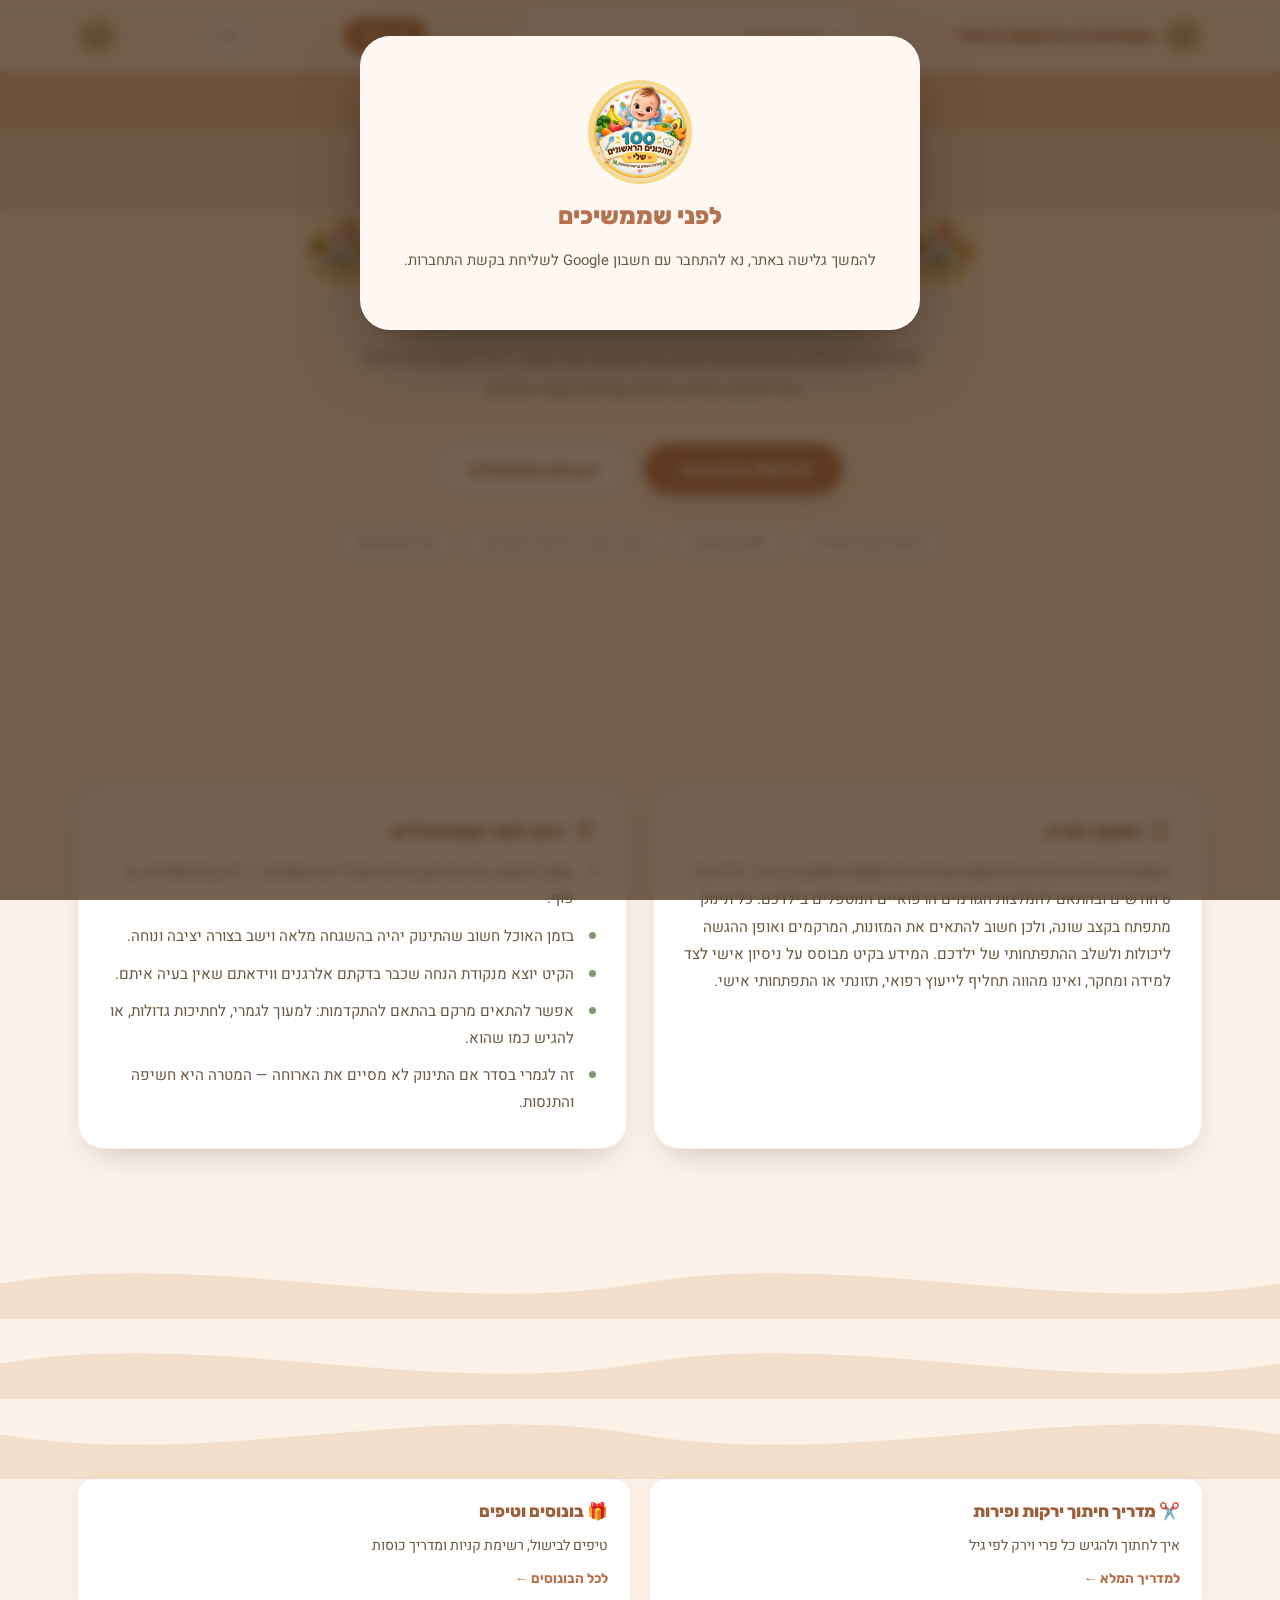
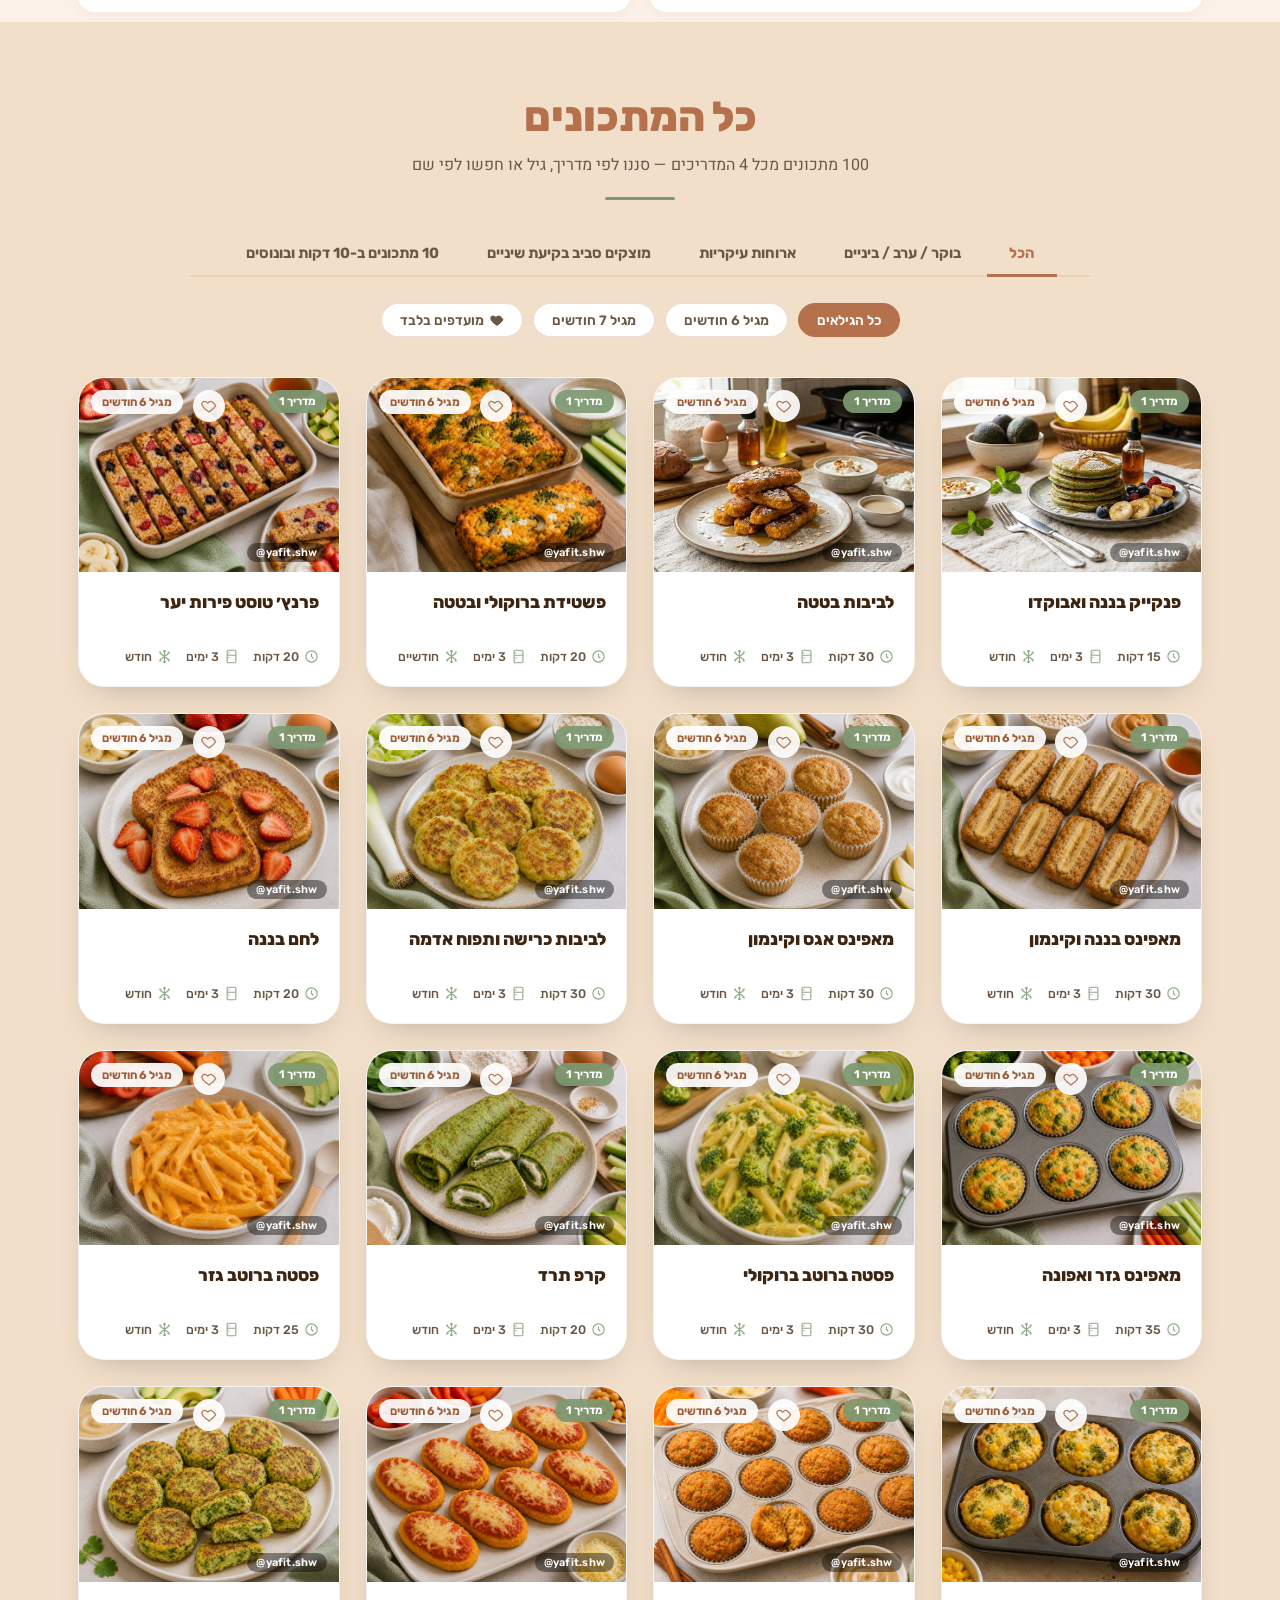
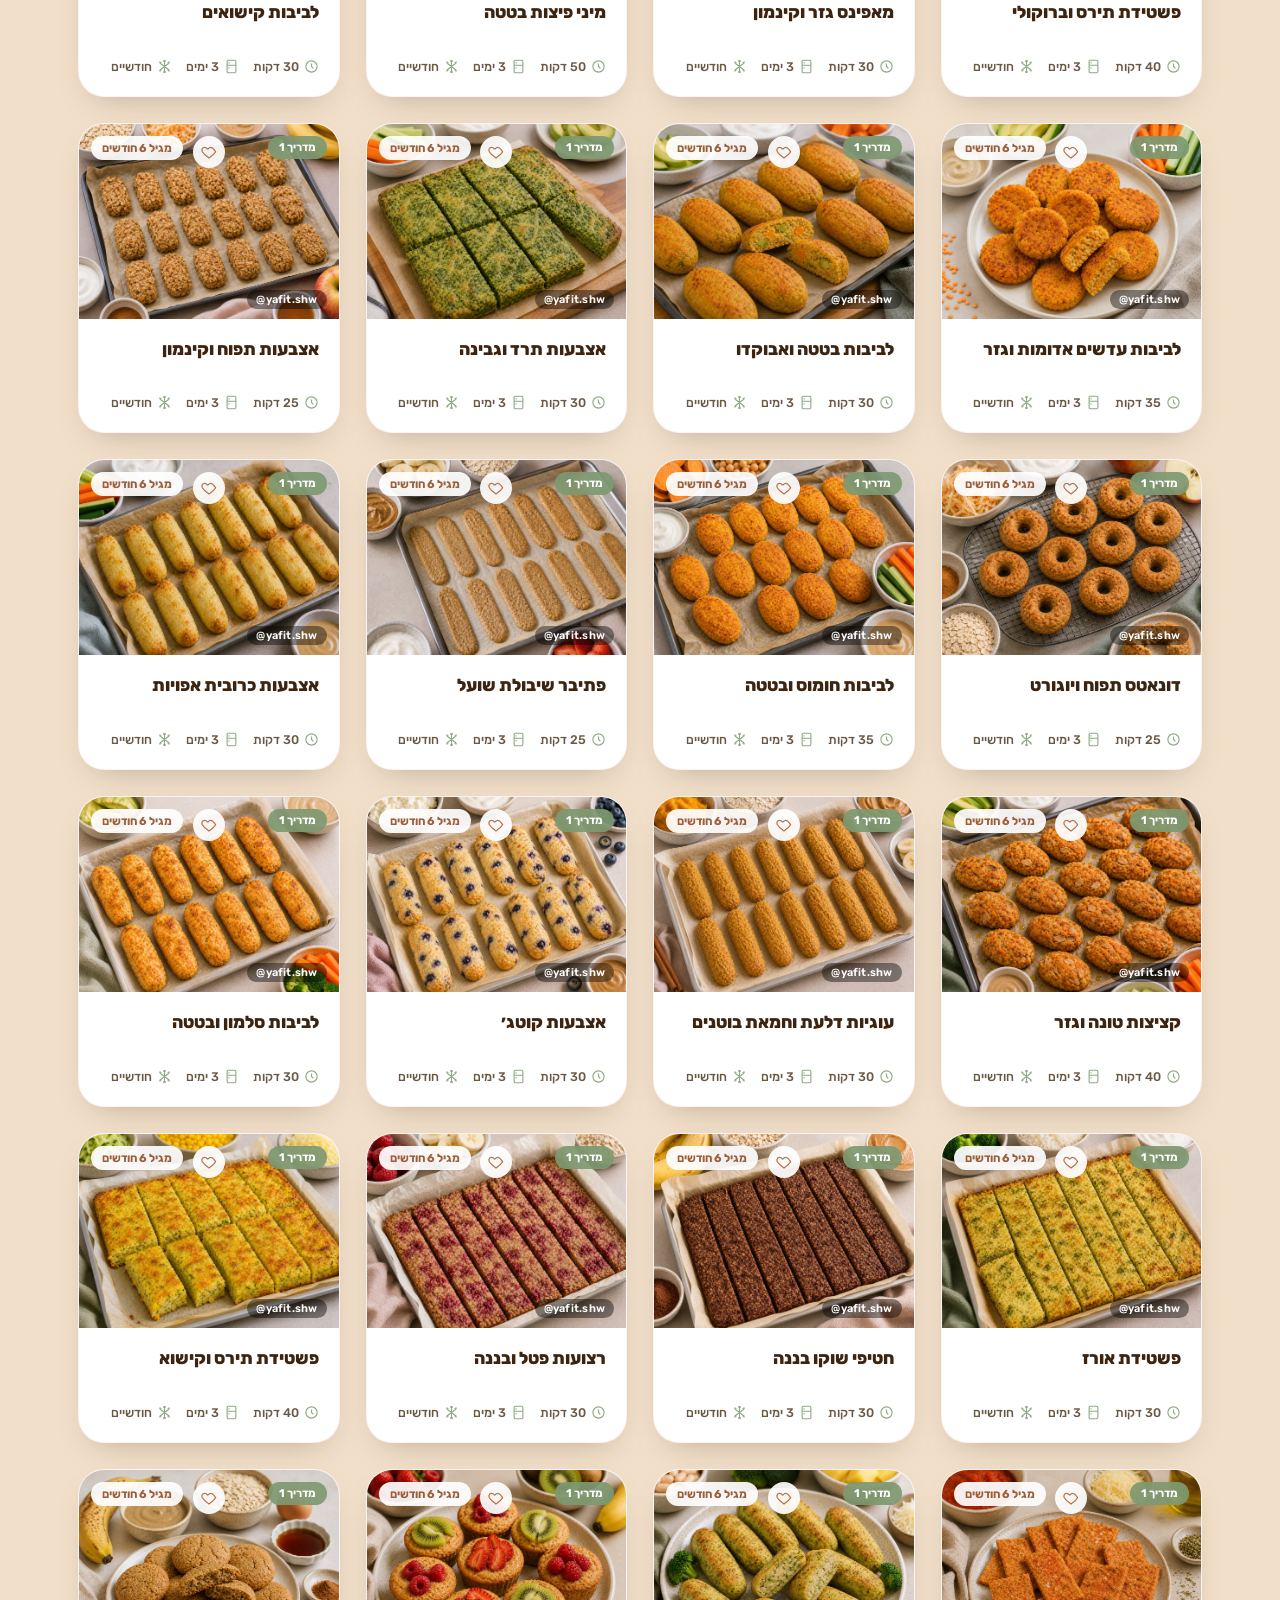
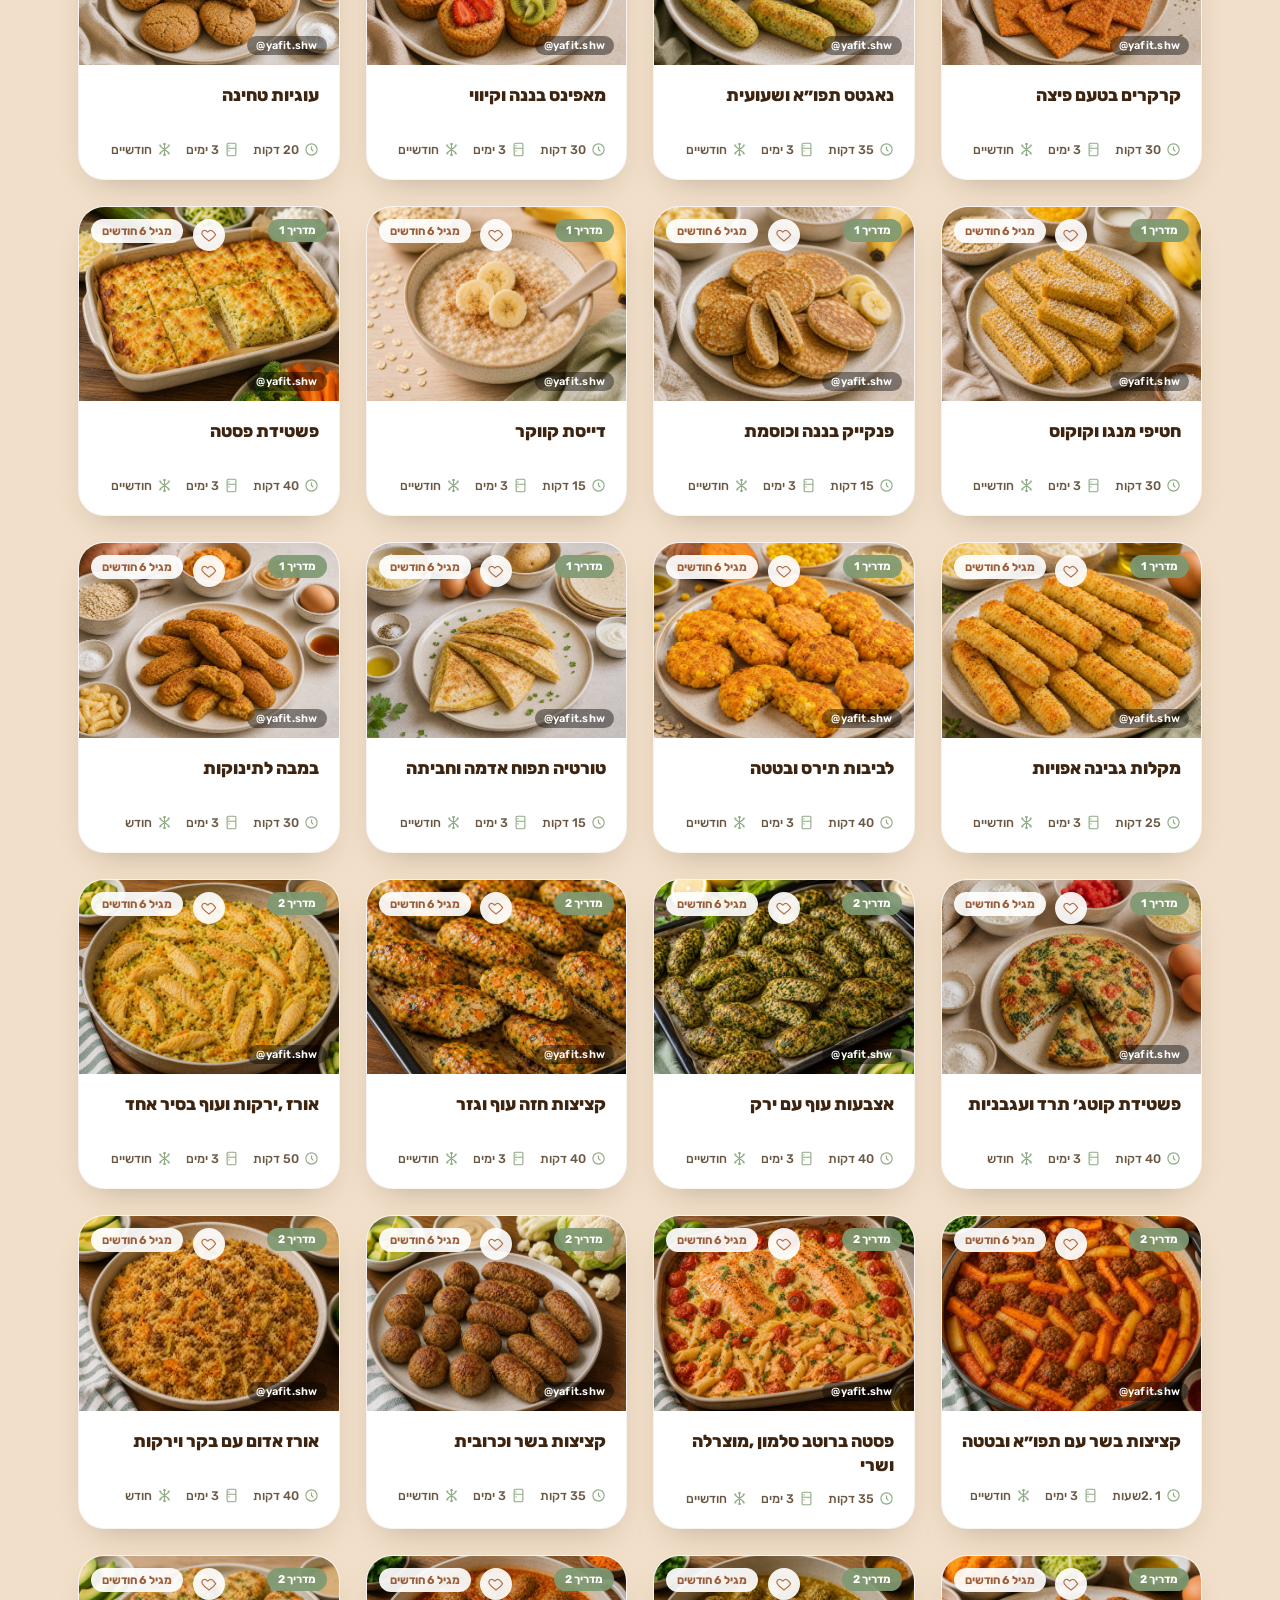
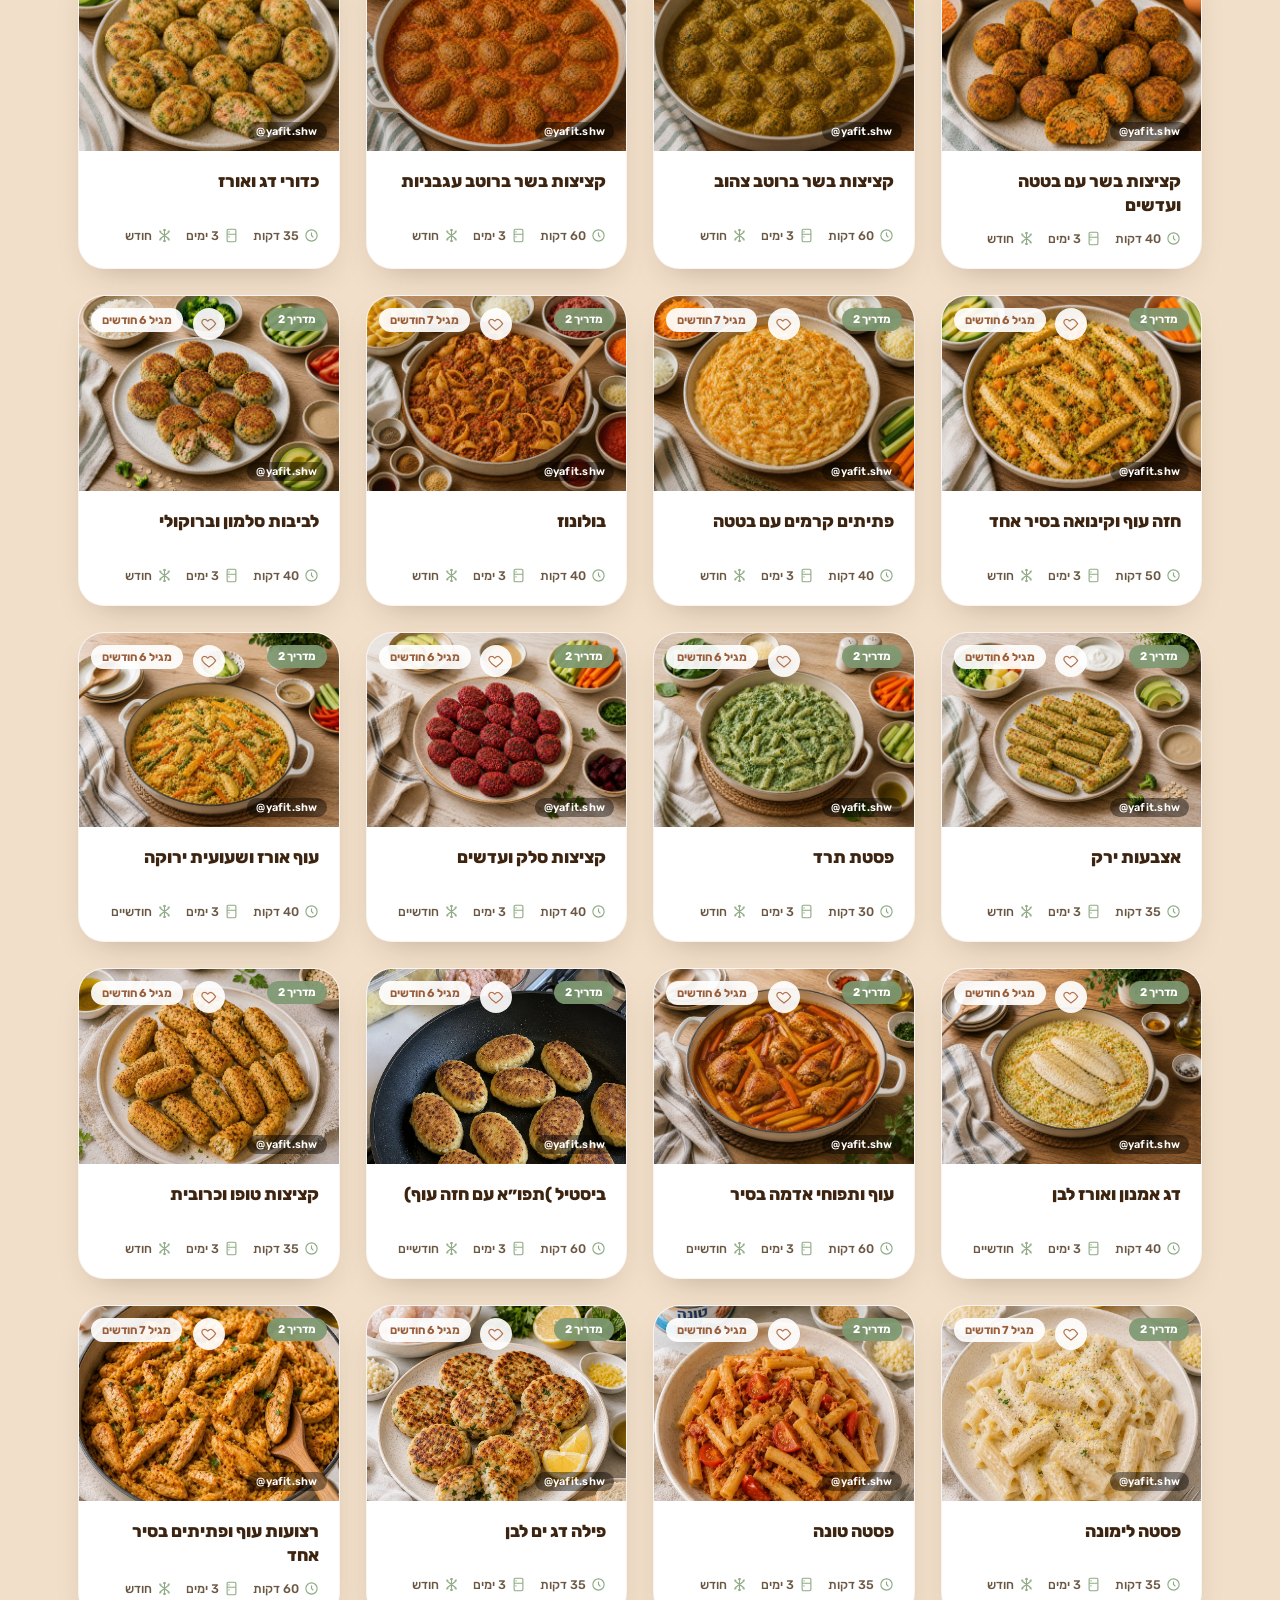
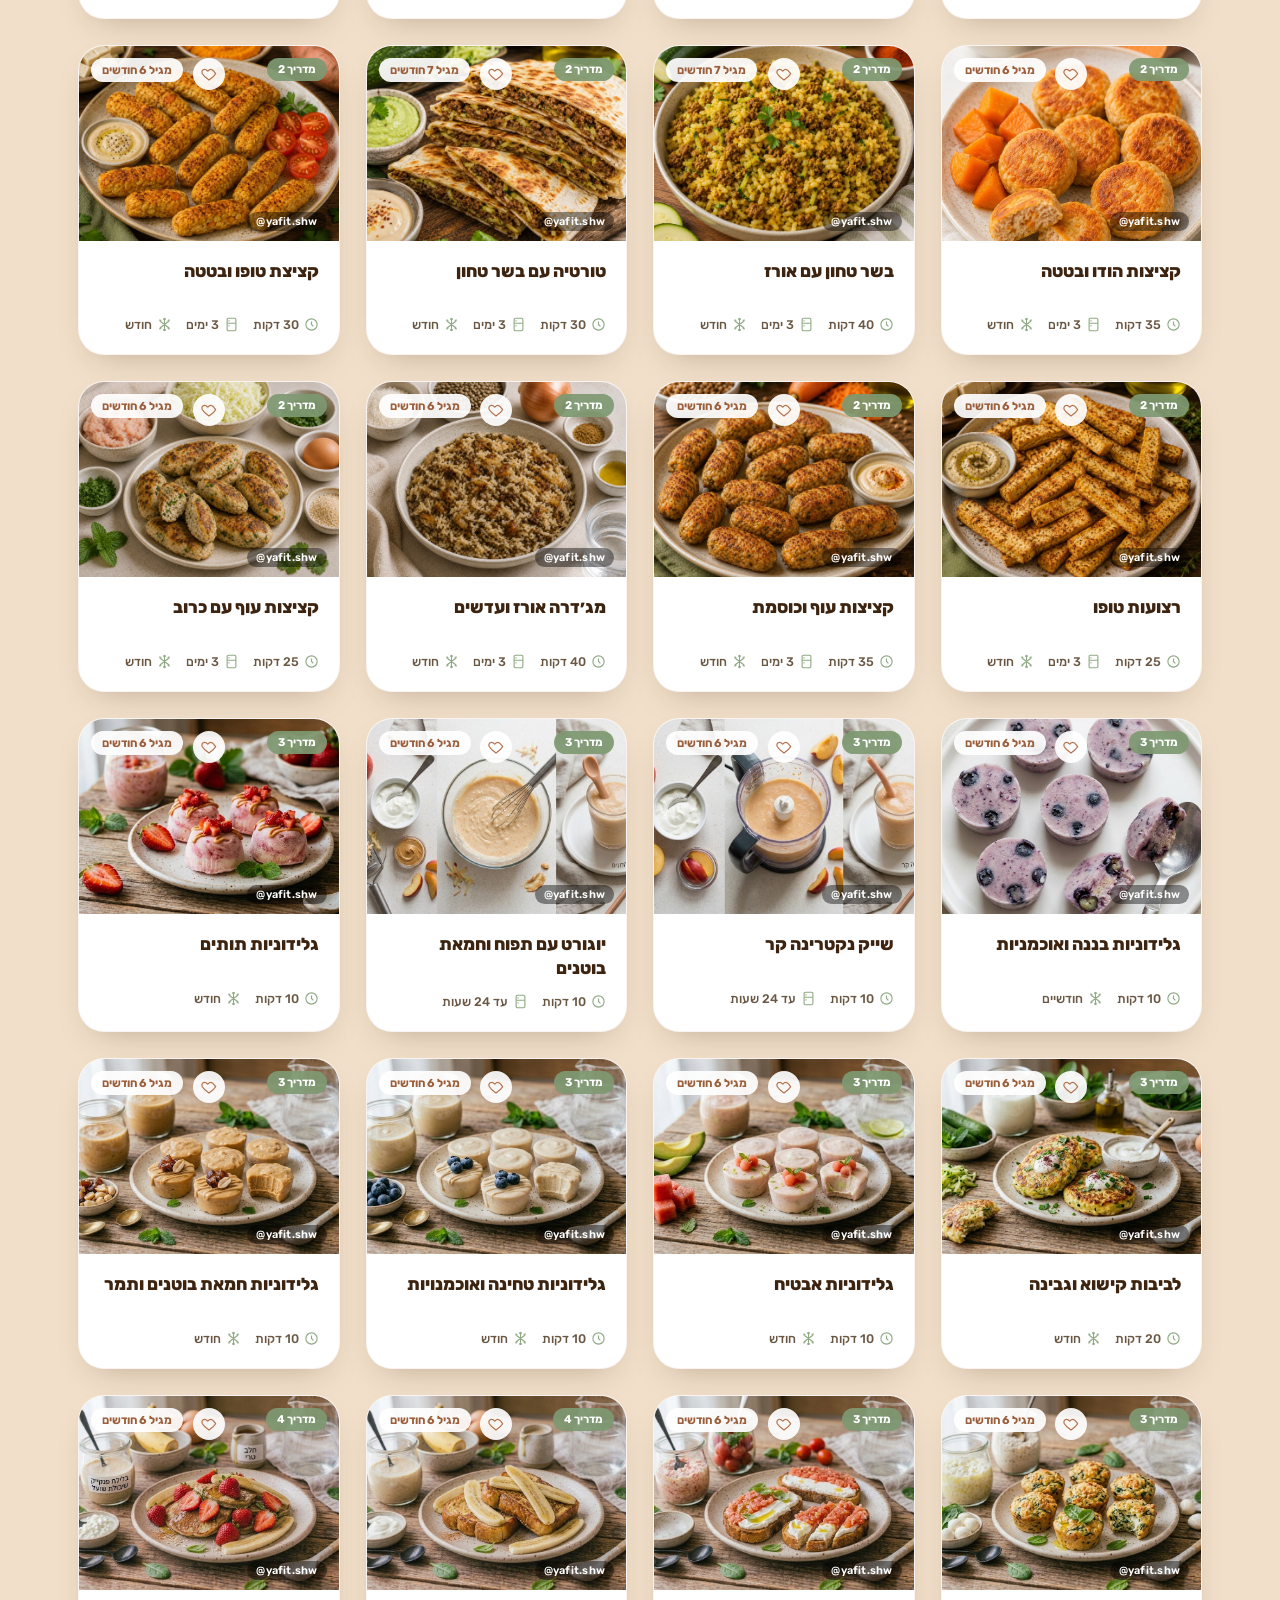
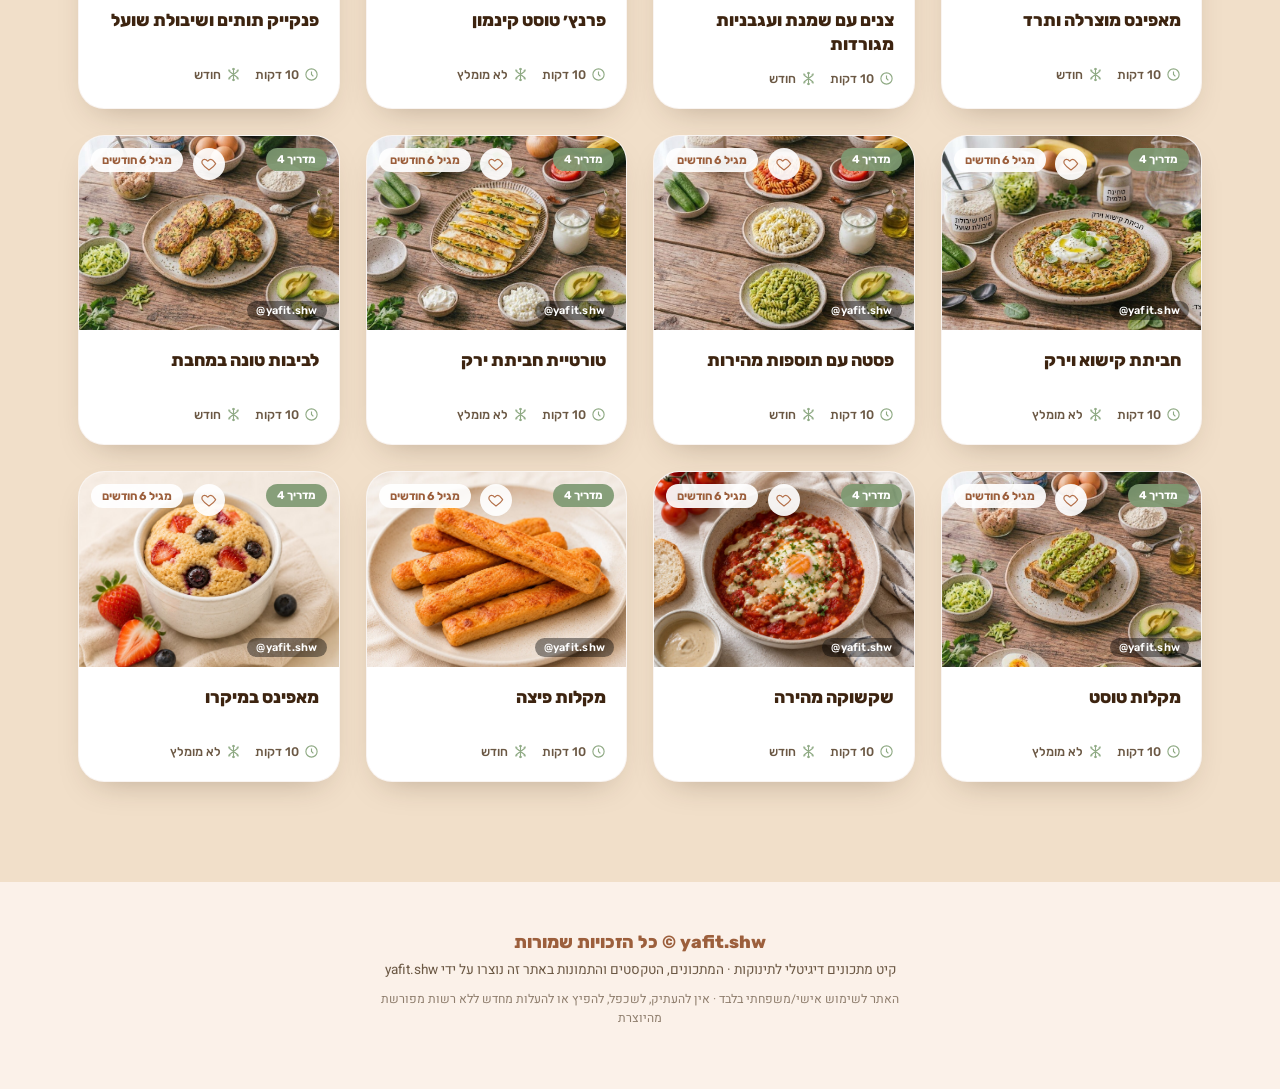
==== commit b491a0de: "Add files via upload" ====
--- a/index.html
+++ b/index.html
@@ -91,7 +91,11 @@
 <section class="hero">
   <div class="hero-inner">
     <div class="eyebrow">קיט מתכונים דיגיטלי לתינוקות</div>
-    <h1>100 המתכונים<small>הראשונים שלי</small></h1>
+    <div class="hero-title-row">
+      <img class="hero-side-logo" src="assets/icons/gate-logo.png" alt="100 המתכונים הראשונים שלי">
+      <h1>100 המתכונים<small>הראשונים שלי</small></h1>
+      <img class="hero-side-logo" src="assets/icons/gate-logo.png" alt="100 המתכונים הראשונים שלי">
+    </div>
     <p class="lead">מתכונים פשוטים, טעימים ומדויקים, בנויים שלב אחר שלב – כדי להפוך את השלב הזה למהנה ומלא ביטחון עבורכם ועבור התינוק.</p>
     <div class="cta-row">
       <a href="#recipes" class="btn btn-primary">לכל 100 המתכונים ↓</a>
--- a/style.css
+++ b/style.css
@@ -102,6 +102,11 @@
   margin-bottom:6px;
 }
 .hero h1 small{display:block;font-size:.4em;color:var(--sage);font-weight:700;margin-top:14px;}
+.hero-title-row{display:flex;align-items:center;justify-content:center;gap:clamp(10px,3vw,26px);}
+.hero-side-logo{
+  width:clamp(48px,7vw,72px);height:clamp(48px,7vw,72px);border-radius:50%;
+  border:3px solid #F5D98C;object-fit:cover;flex-shrink:0;
+}
 .hero p.lead{
   font-size:1.08rem;color:var(--ink-soft);max-width:560px;margin:26px auto 0;line-height:1.85;
 }
@@ -375,4 +380,7 @@
   .nav-search{order:3;max-width:100%;}
   .detail-content{padding:26px 22px 32px;}
   .meta-row{grid-template-columns:repeat(2,1fr);row-gap:14px;}
-}
+  .hero-title-row{flex-wrap:wrap;justify-content:center;}
+  .hero-side-logo{width:56px;height:56px;flex-basis:100%;order:-1;margin:0 auto 10px;}
+  .hero-side-logo:last-of-type{display:none;}
+}
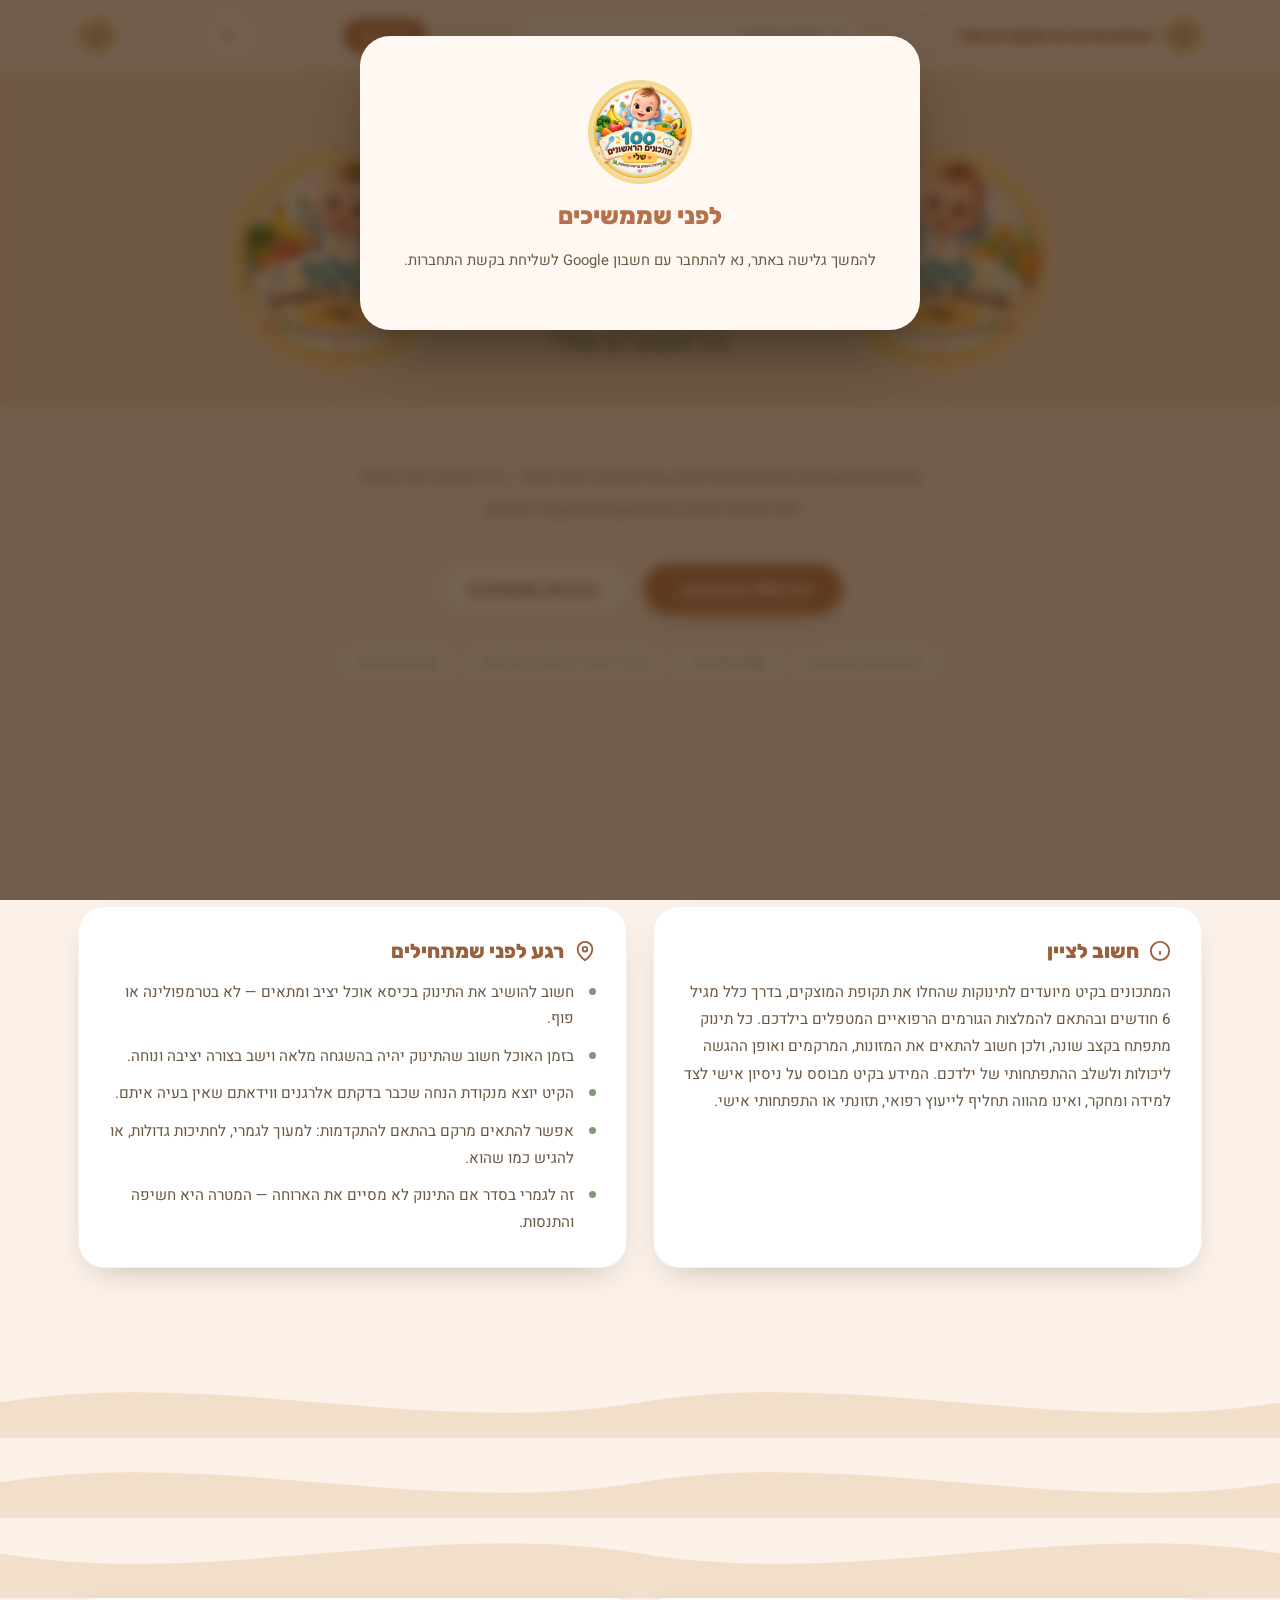
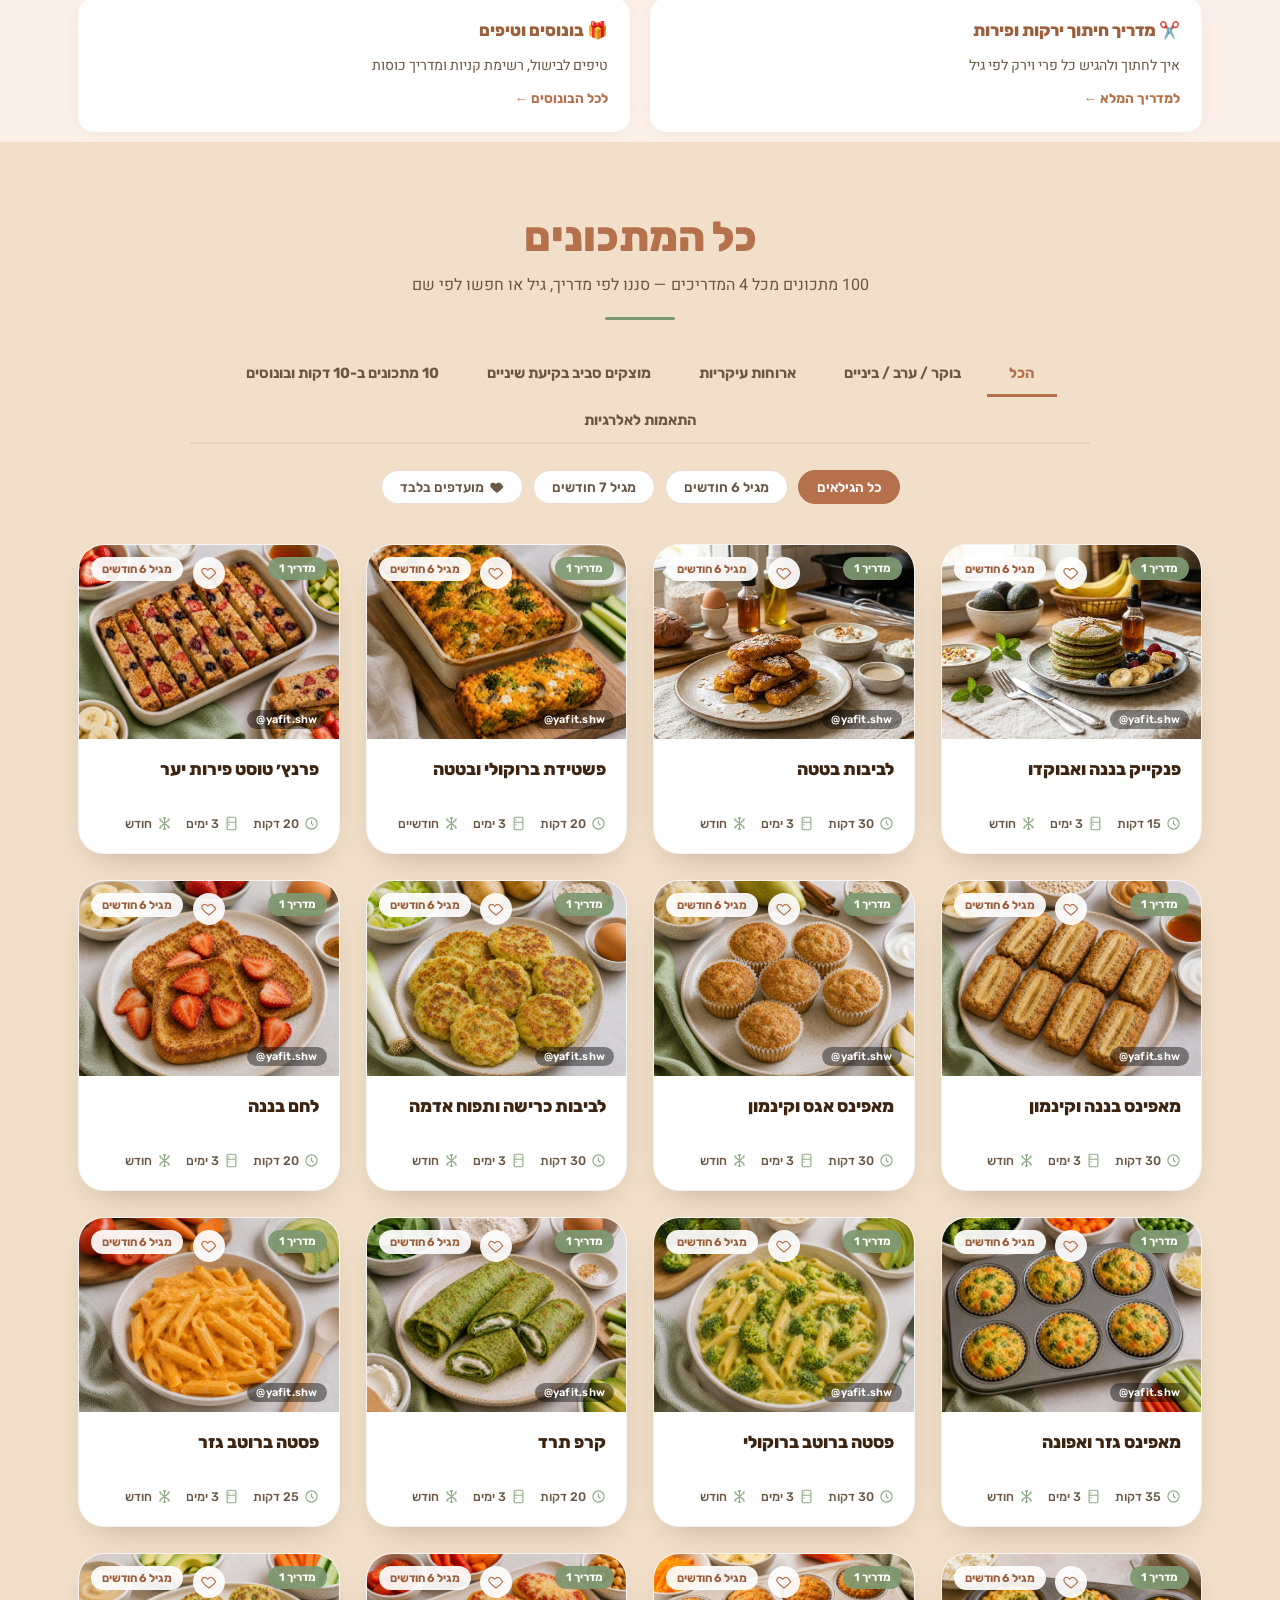
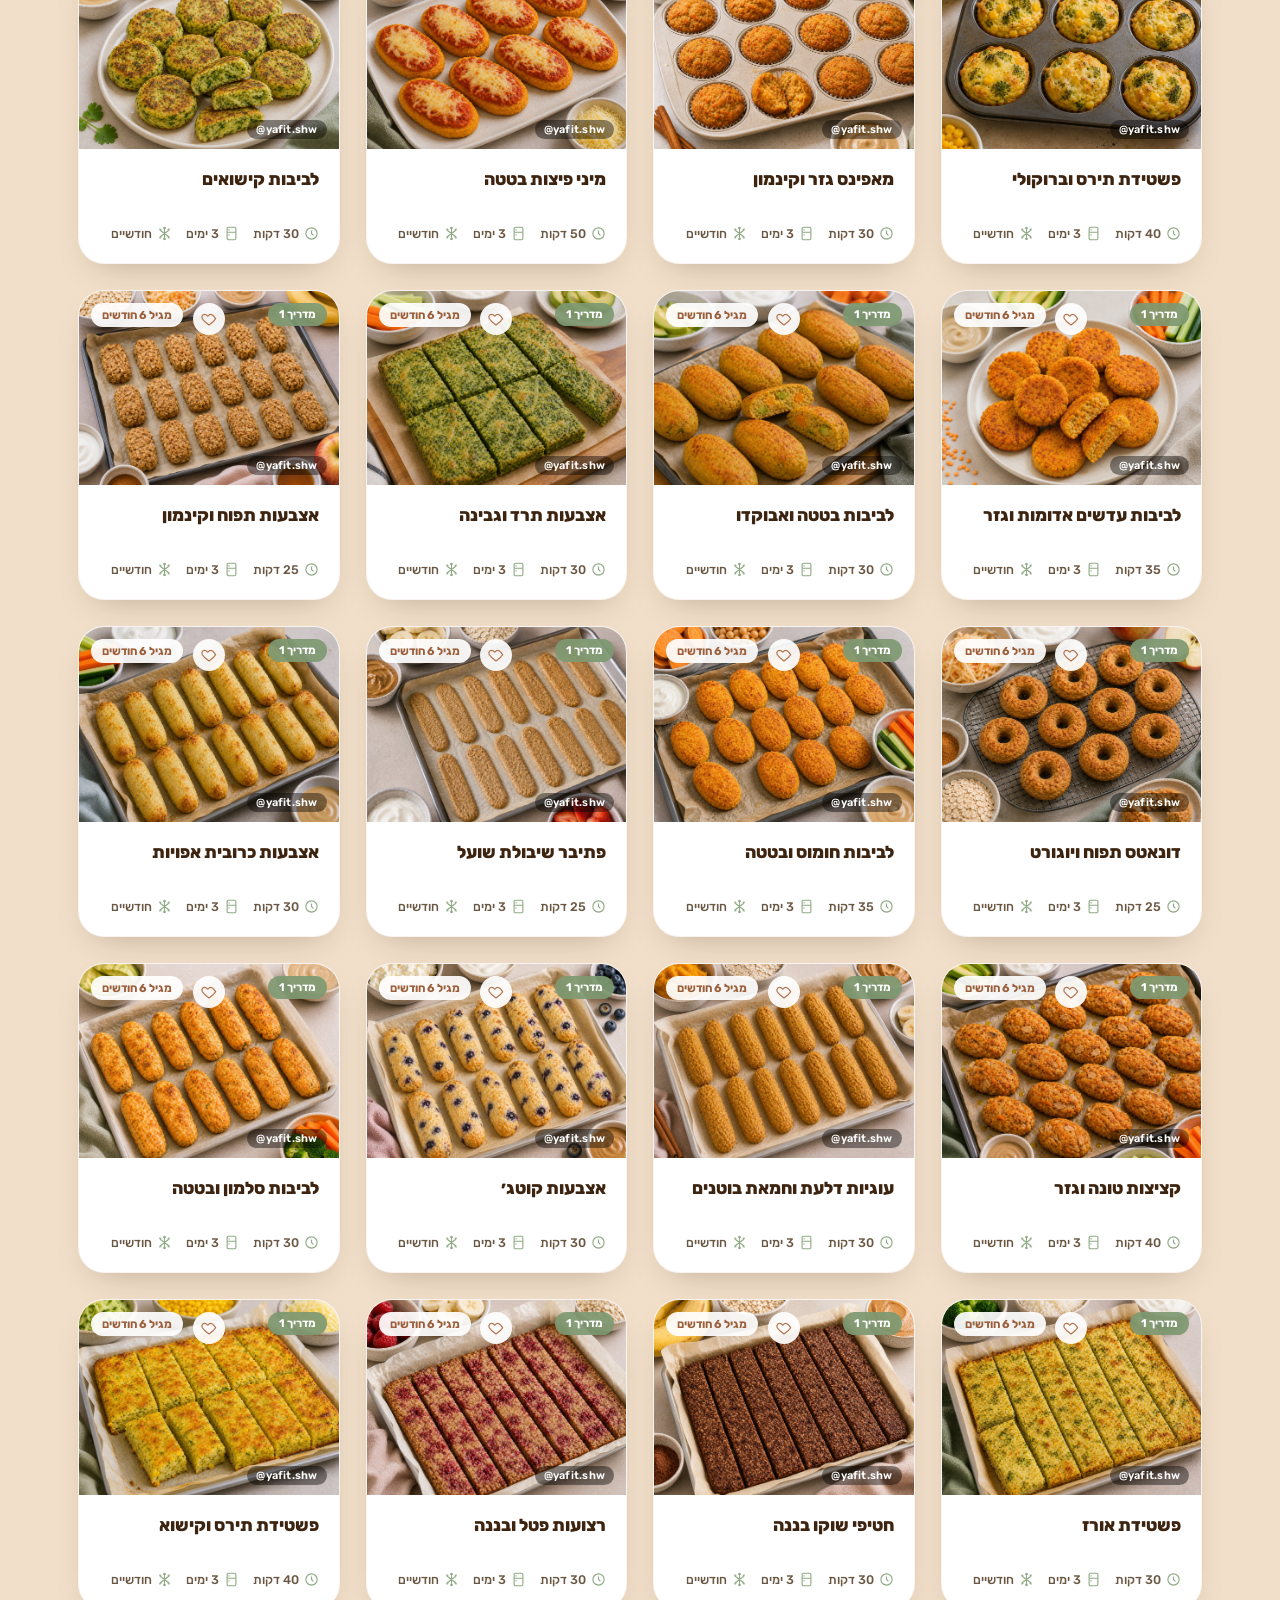
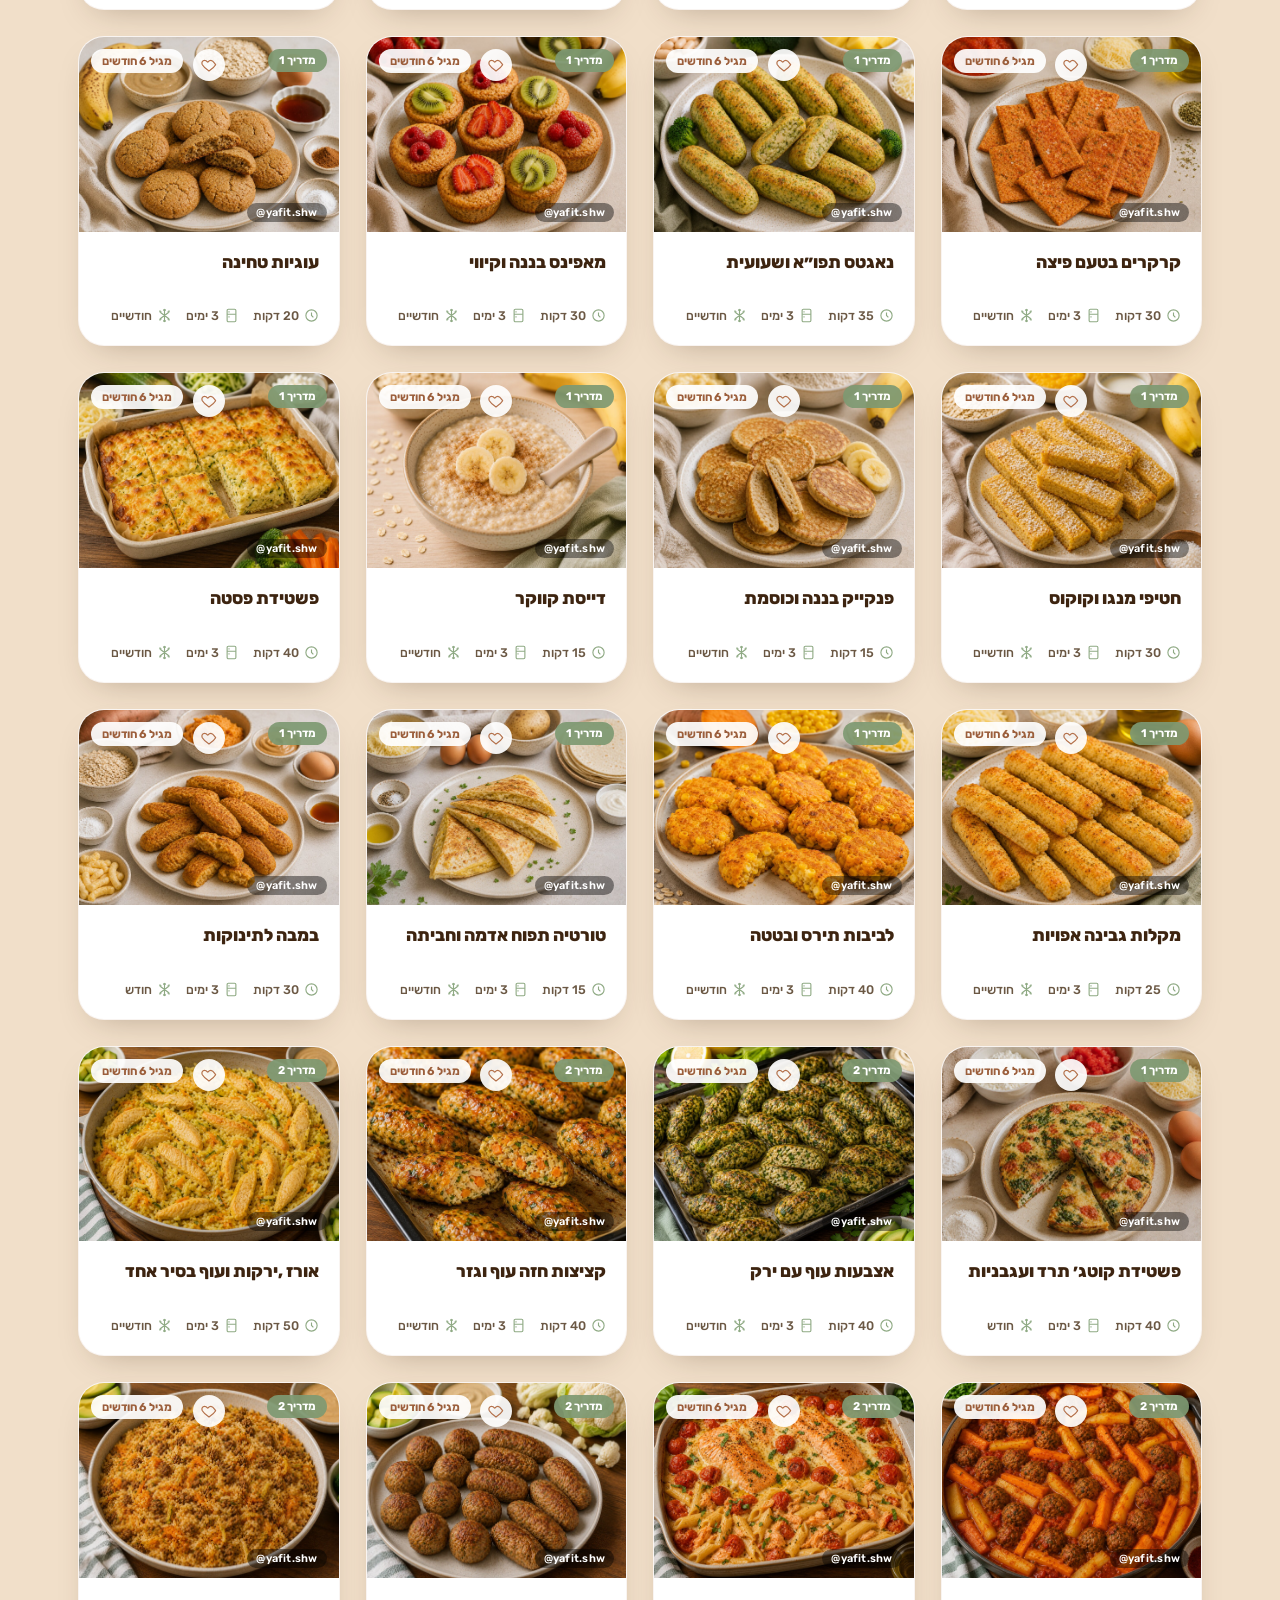
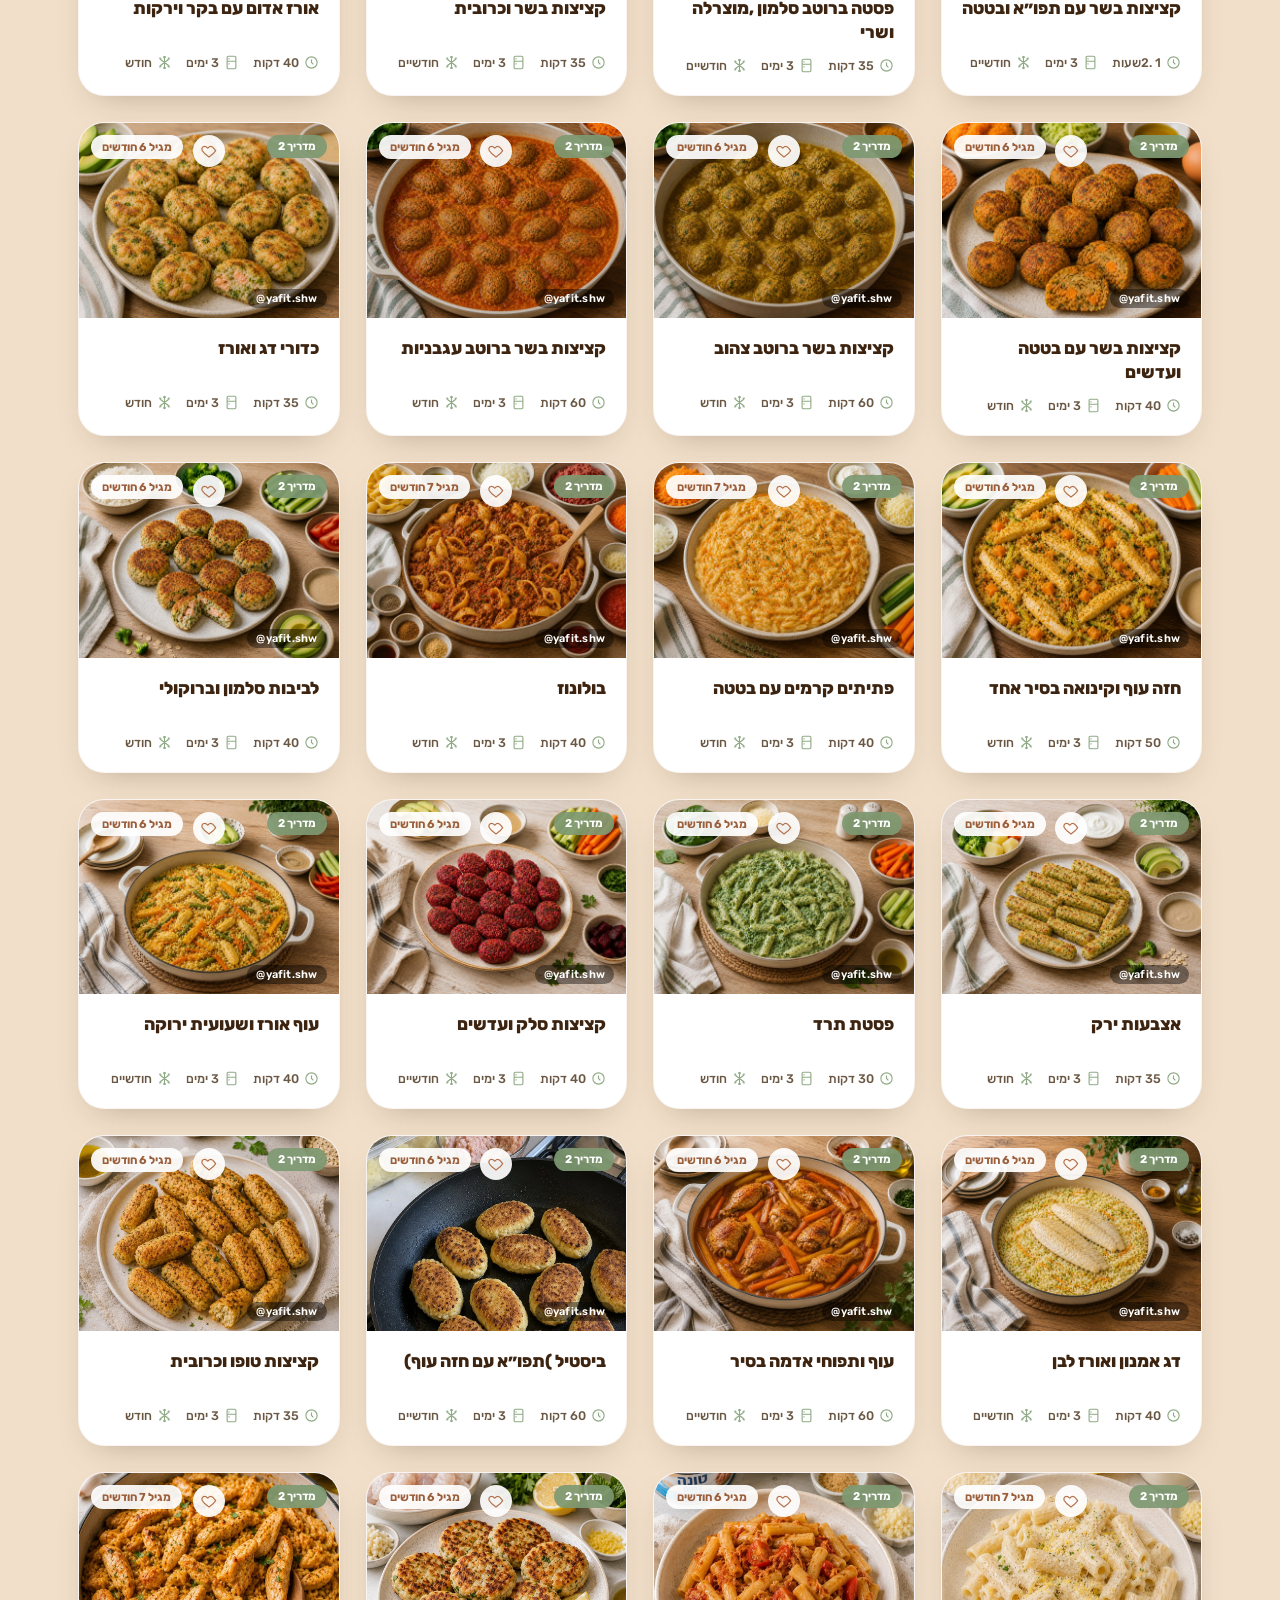
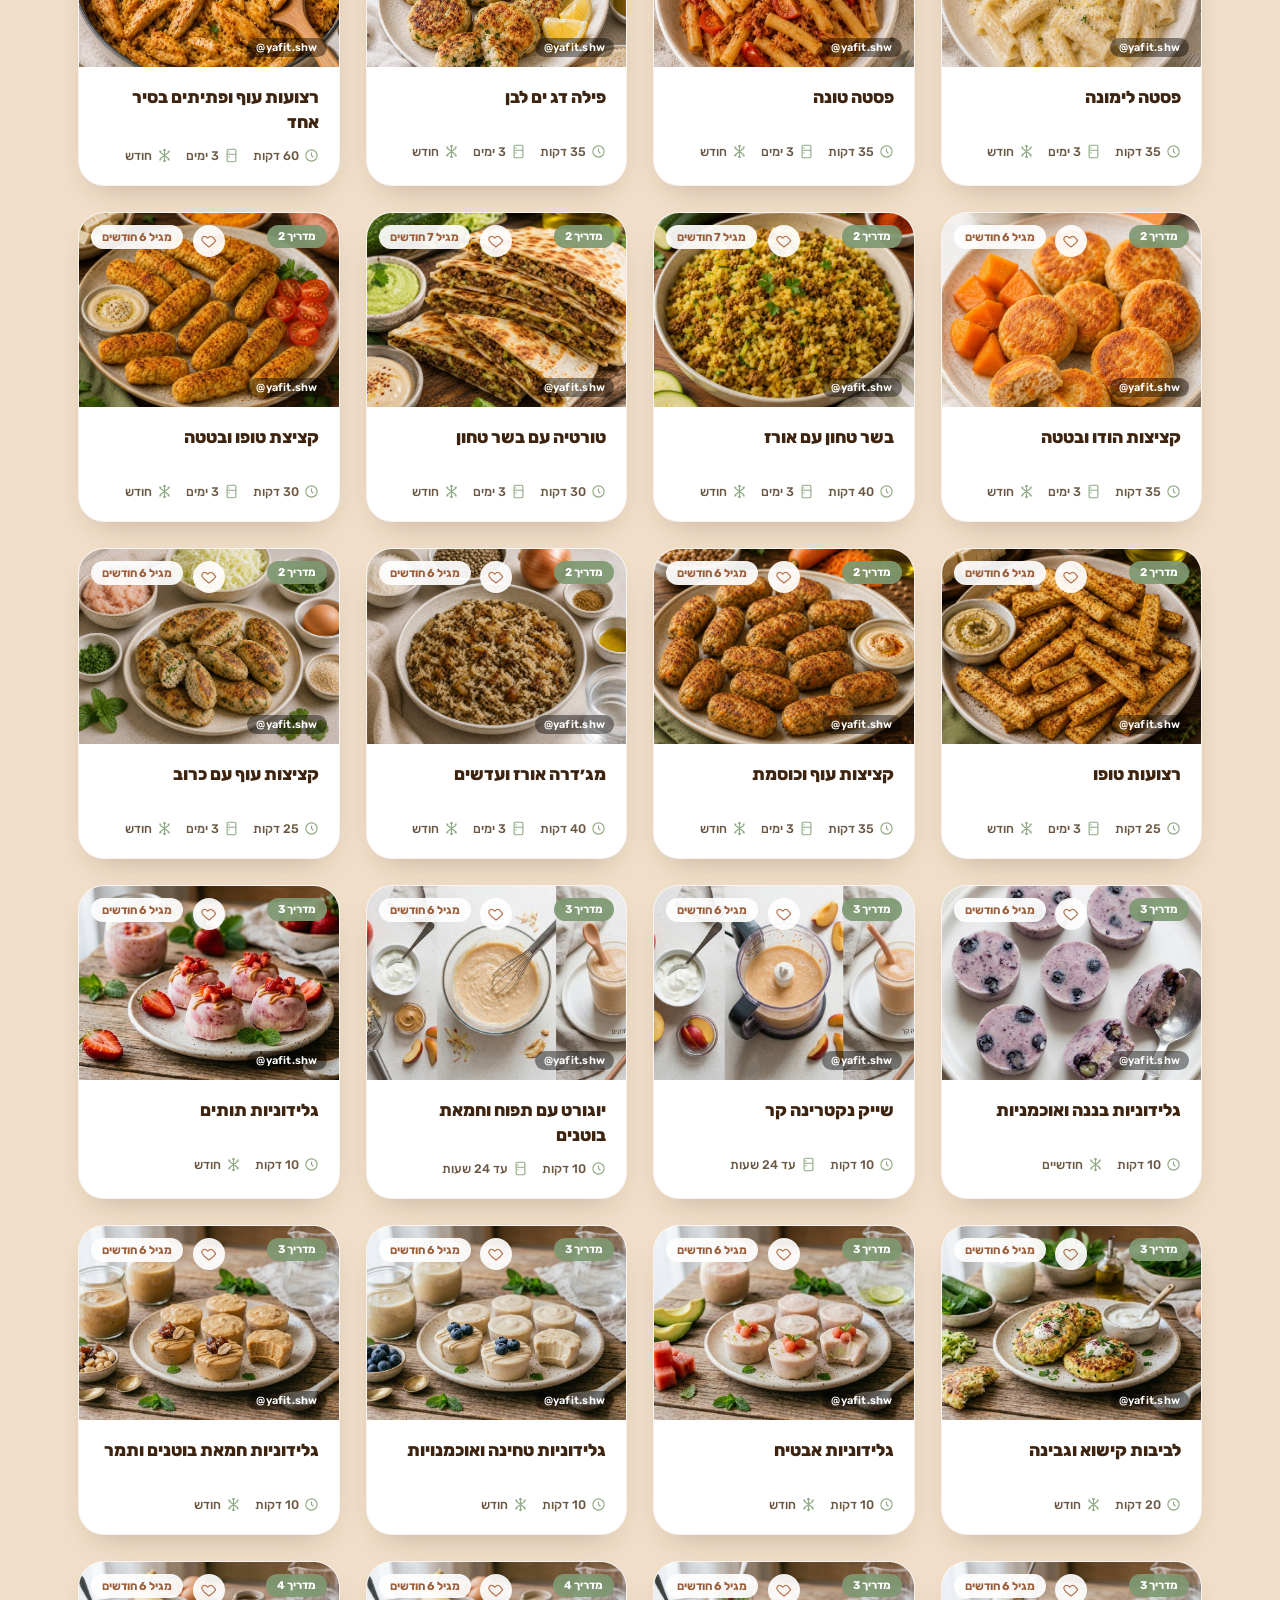
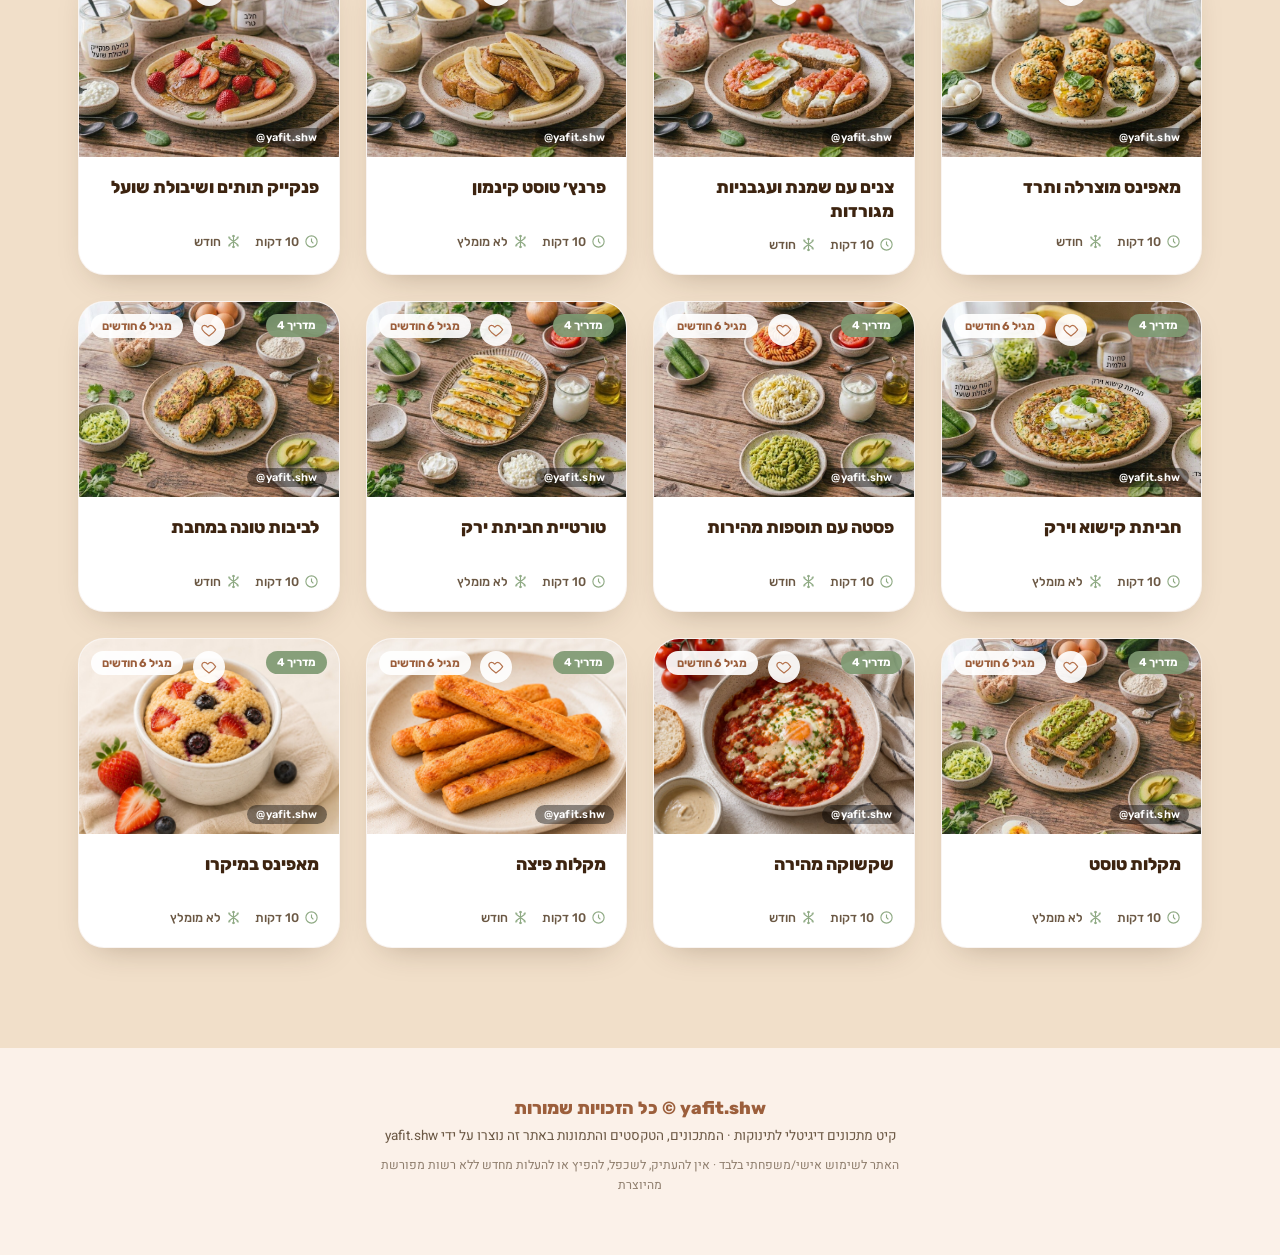
==== commit 7fe6e14a: "1" ====
--- a/index.html
+++ b/index.html
@@ -89,13 +89,17 @@
 </div>
 
 <section class="hero">
+  <div class="hero-badge-band">
+    <div class="hero-badge-inner">
+      <div class="eyebrow">קיט מתכונים דיגיטלי לתינוקות</div>
+      <div class="hero-title-row">
+        <img class="hero-side-logo" src="assets/icons/gate-logo.png" alt="100 המתכונים הראשונים שלי">
+        <h1>100 המתכונים<small>הראשונים שלי</small></h1>
+        <img class="hero-side-logo" src="assets/icons/gate-logo.png" alt="100 המתכונים הראשונים שלי">
+      </div>
+    </div>
+  </div>
   <div class="hero-inner">
-    <div class="eyebrow">קיט מתכונים דיגיטלי לתינוקות</div>
-    <div class="hero-title-row">
-      <img class="hero-side-logo" src="assets/icons/gate-logo.png" alt="100 המתכונים הראשונים שלי">
-      <h1>100 המתכונים<small>הראשונים שלי</small></h1>
-      <img class="hero-side-logo" src="assets/icons/gate-logo.png" alt="100 המתכונים הראשונים שלי">
-    </div>
     <p class="lead">מתכונים פשוטים, טעימים ומדויקים, בנויים שלב אחר שלב – כדי להפוך את השלב הזה למהנה ומלא ביטחון עבורכם ועבור התינוק.</p>
     <div class="cta-row">
       <a href="#recipes" class="btn btn-primary">לכל 100 המתכונים ↓</a>
--- a/style.css
+++ b/style.css
@@ -83,13 +83,18 @@
 /* ---------- hero ---------- */
 .hero{
   position:relative;
-  background:linear-gradient(180deg,var(--band-dark) 0%, var(--band-dark) 8%, var(--band-mid) 8%, var(--band-mid) 20%, var(--cream) 20%);
-  padding-top:64px;
+  background:linear-gradient(180deg,var(--band-dark) 0, var(--band-dark) 64px, var(--cream) 64px);
   overflow:hidden;
 }
+.hero-badge-band{
+  background:var(--band-mid);
+  padding:36px 28px;
+  text-align:center;
+}
+.hero-badge-inner{max-width:820px;margin:0 auto;}
 .hero-waves{position:relative;height:150px;margin-top:-2px;}
 .hero-inner{
-  max-width:820px;margin:0 auto;padding:10px 28px 70px;text-align:center;
+  max-width:820px;margin:0 auto;padding:30px 28px 70px;text-align:center;
 }
 .hero .eyebrow{
   font-family:'Rubik';font-weight:700;font-size:.8rem;letter-spacing:.14em;
@@ -104,8 +109,8 @@
 .hero h1 small{display:block;font-size:.4em;color:var(--sage);font-weight:700;margin-top:14px;}
 .hero-title-row{display:flex;align-items:center;justify-content:center;gap:clamp(10px,3vw,26px);}
 .hero-side-logo{
-  width:clamp(48px,7vw,72px);height:clamp(48px,7vw,72px);border-radius:50%;
-  border:3px solid #F5D98C;object-fit:cover;flex-shrink:0;
+  width:clamp(160px,20vw,220px);height:clamp(160px,20vw,220px);border-radius:50%;
+  border:6px solid #F5D98C;object-fit:cover;flex-shrink:0;
 }
 .hero p.lead{
   font-size:1.08rem;color:var(--ink-soft);max-width:560px;margin:26px auto 0;line-height:1.85;
@@ -380,7 +385,7 @@
   .nav-search{order:3;max-width:100%;}
   .detail-content{padding:26px 22px 32px;}
   .meta-row{grid-template-columns:repeat(2,1fr);row-gap:14px;}
-  .hero-title-row{flex-wrap:wrap;justify-content:center;}
-  .hero-side-logo{width:56px;height:56px;flex-basis:100%;order:-1;margin:0 auto 10px;}
+  .hero-title-row{flex-direction:column;}
+  .hero-side-logo{width:165px;height:165px;}
   .hero-side-logo:last-of-type{display:none;}
 }
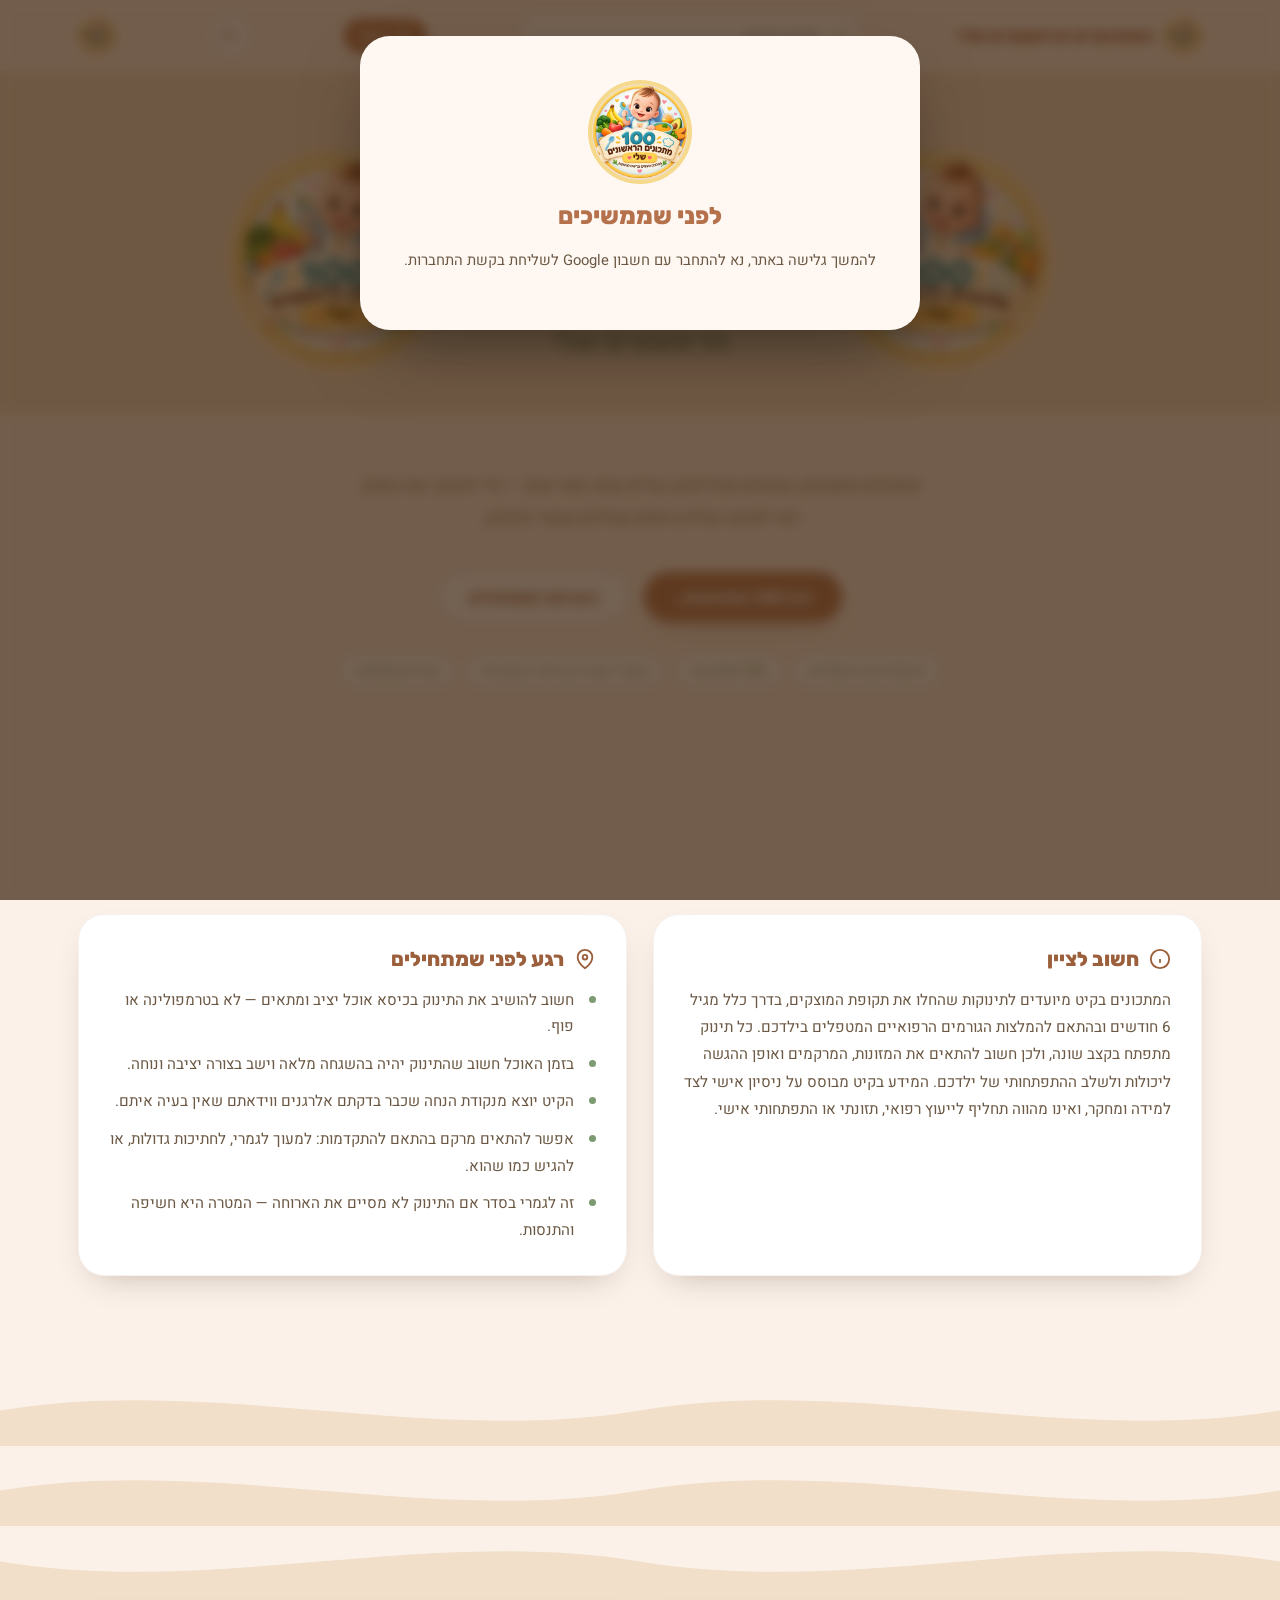
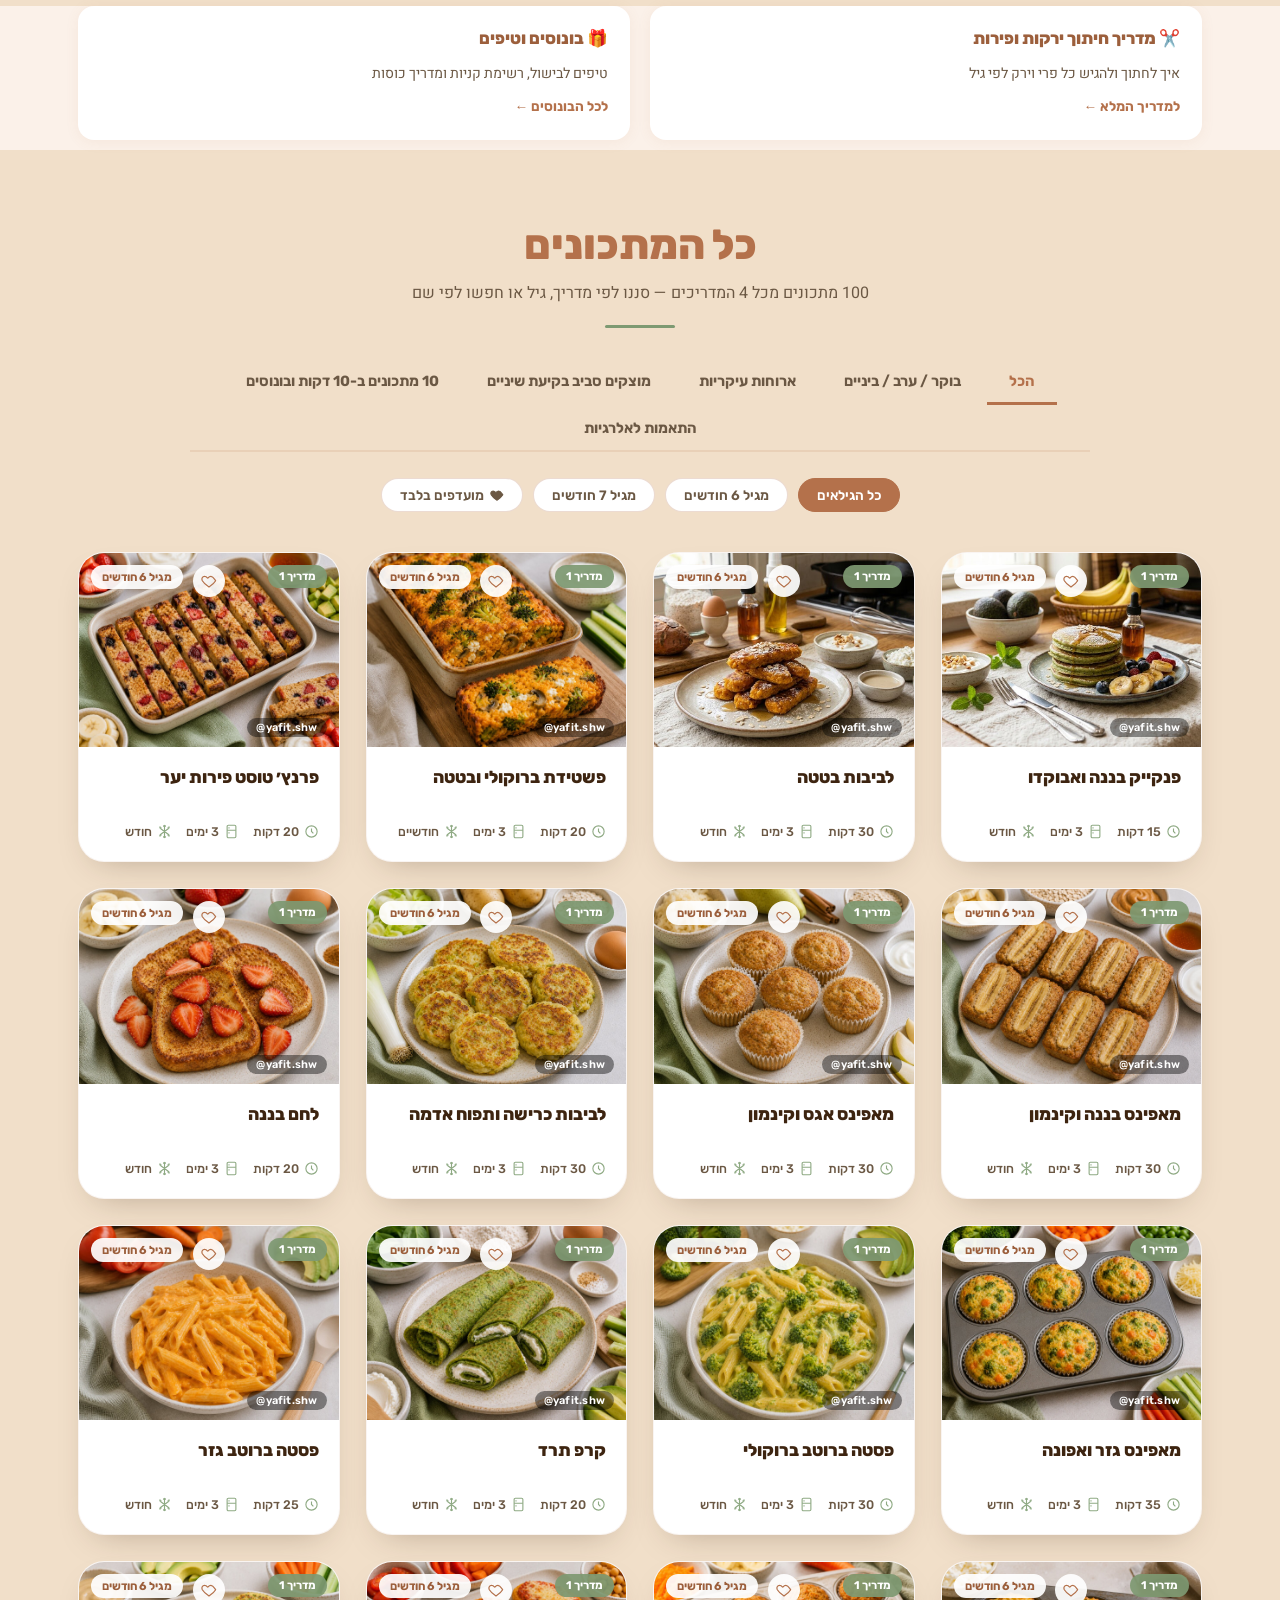
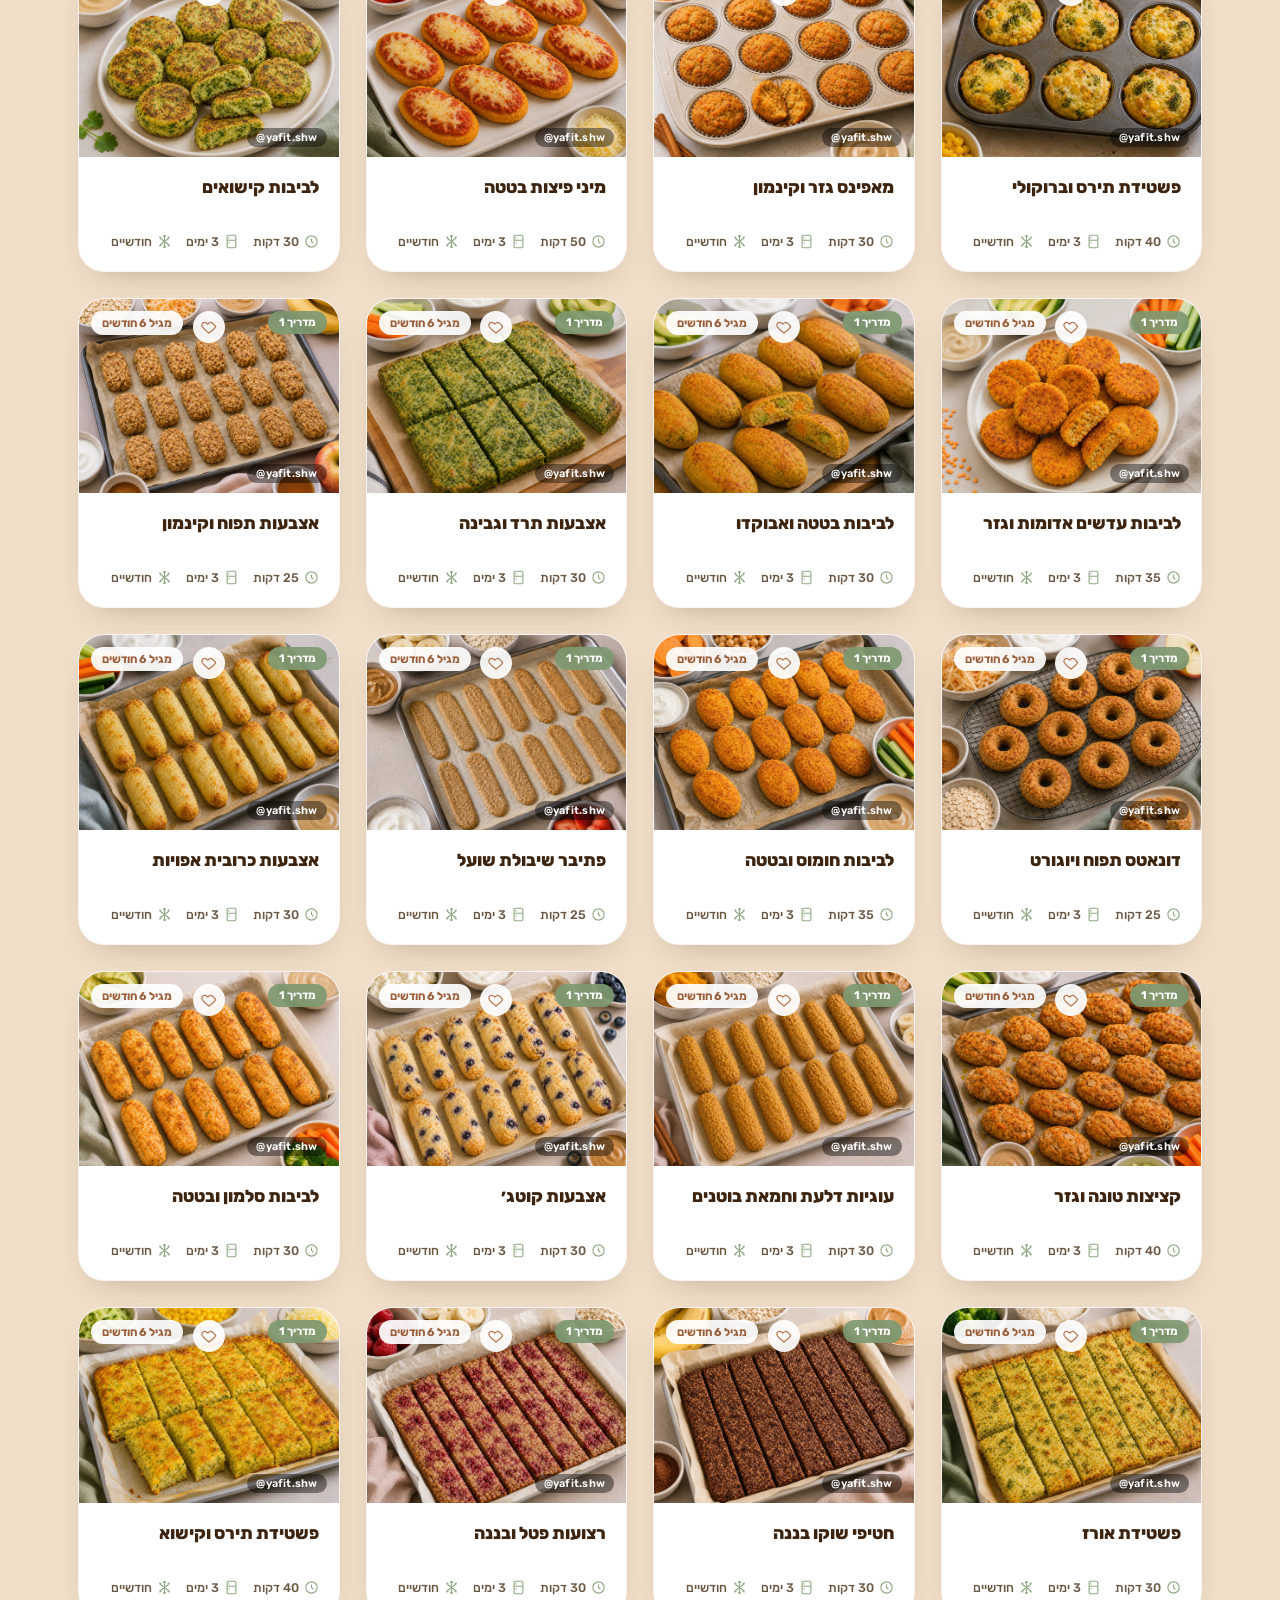
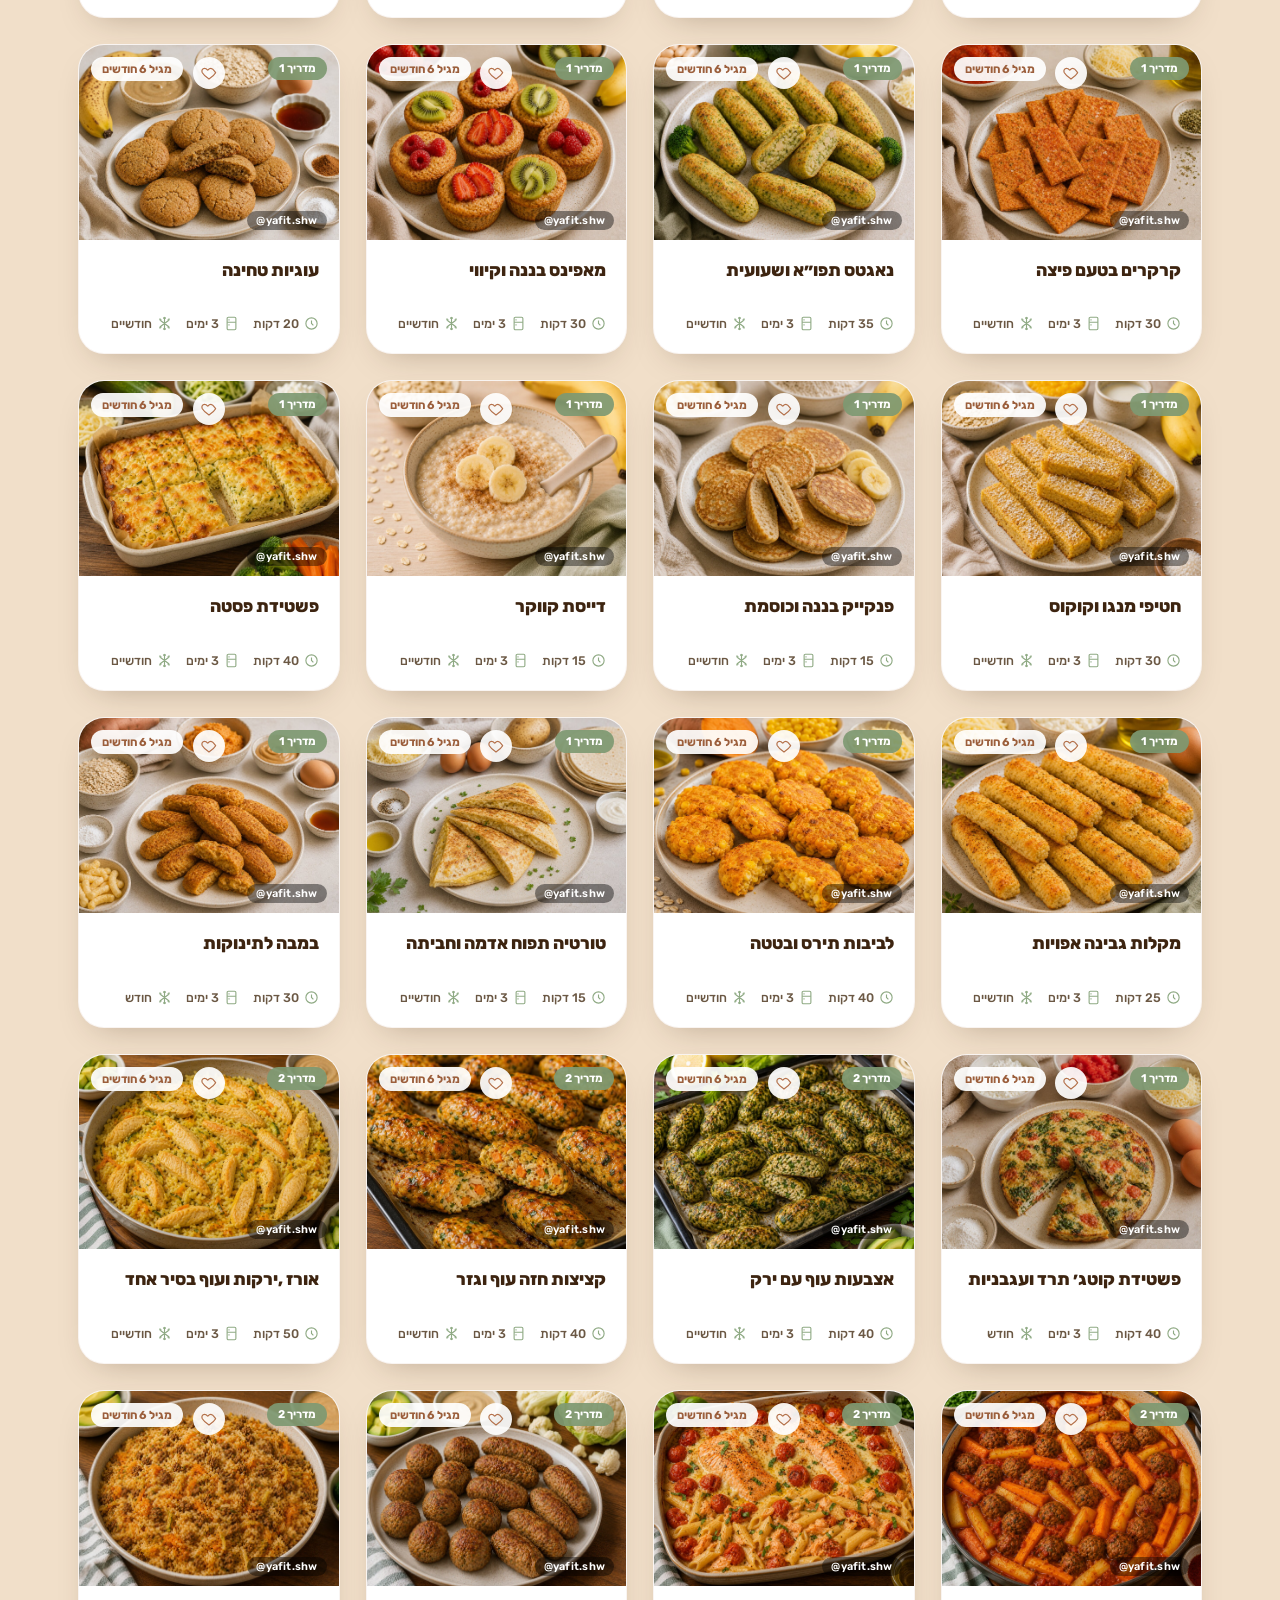
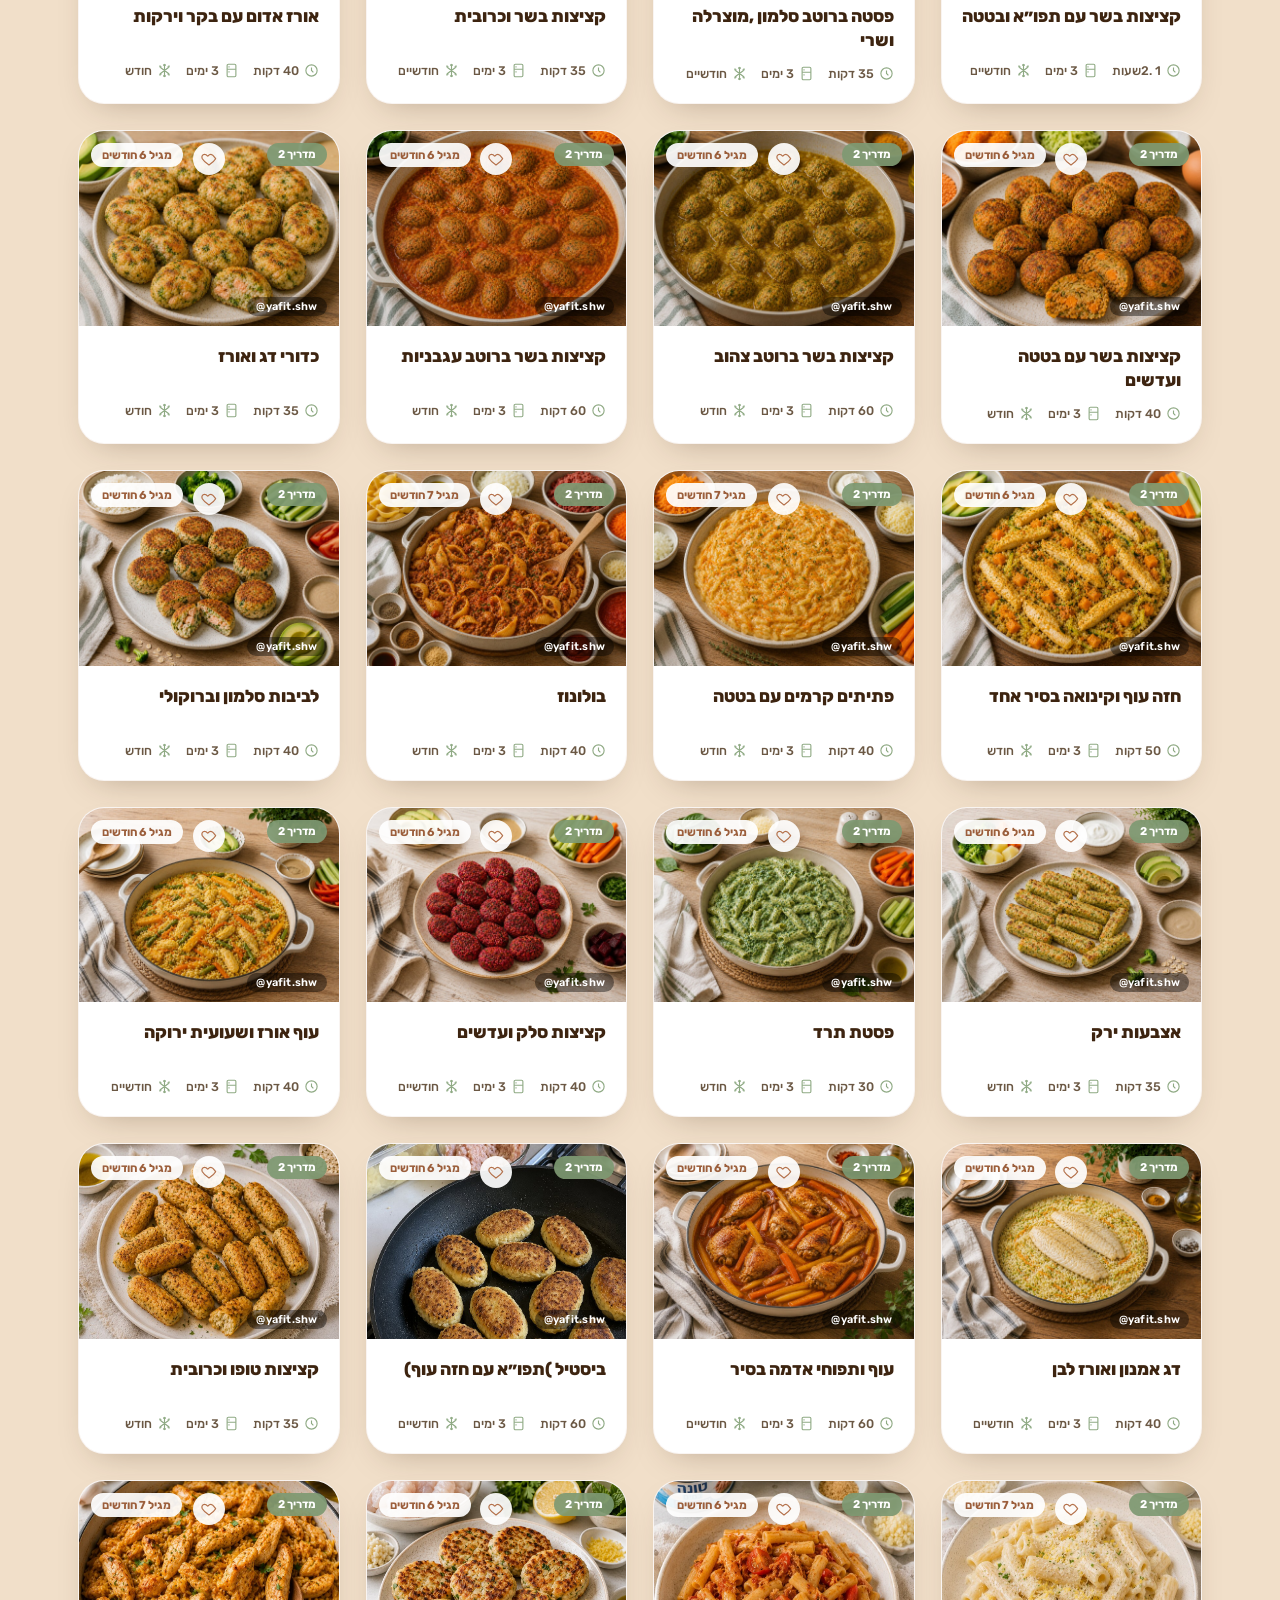
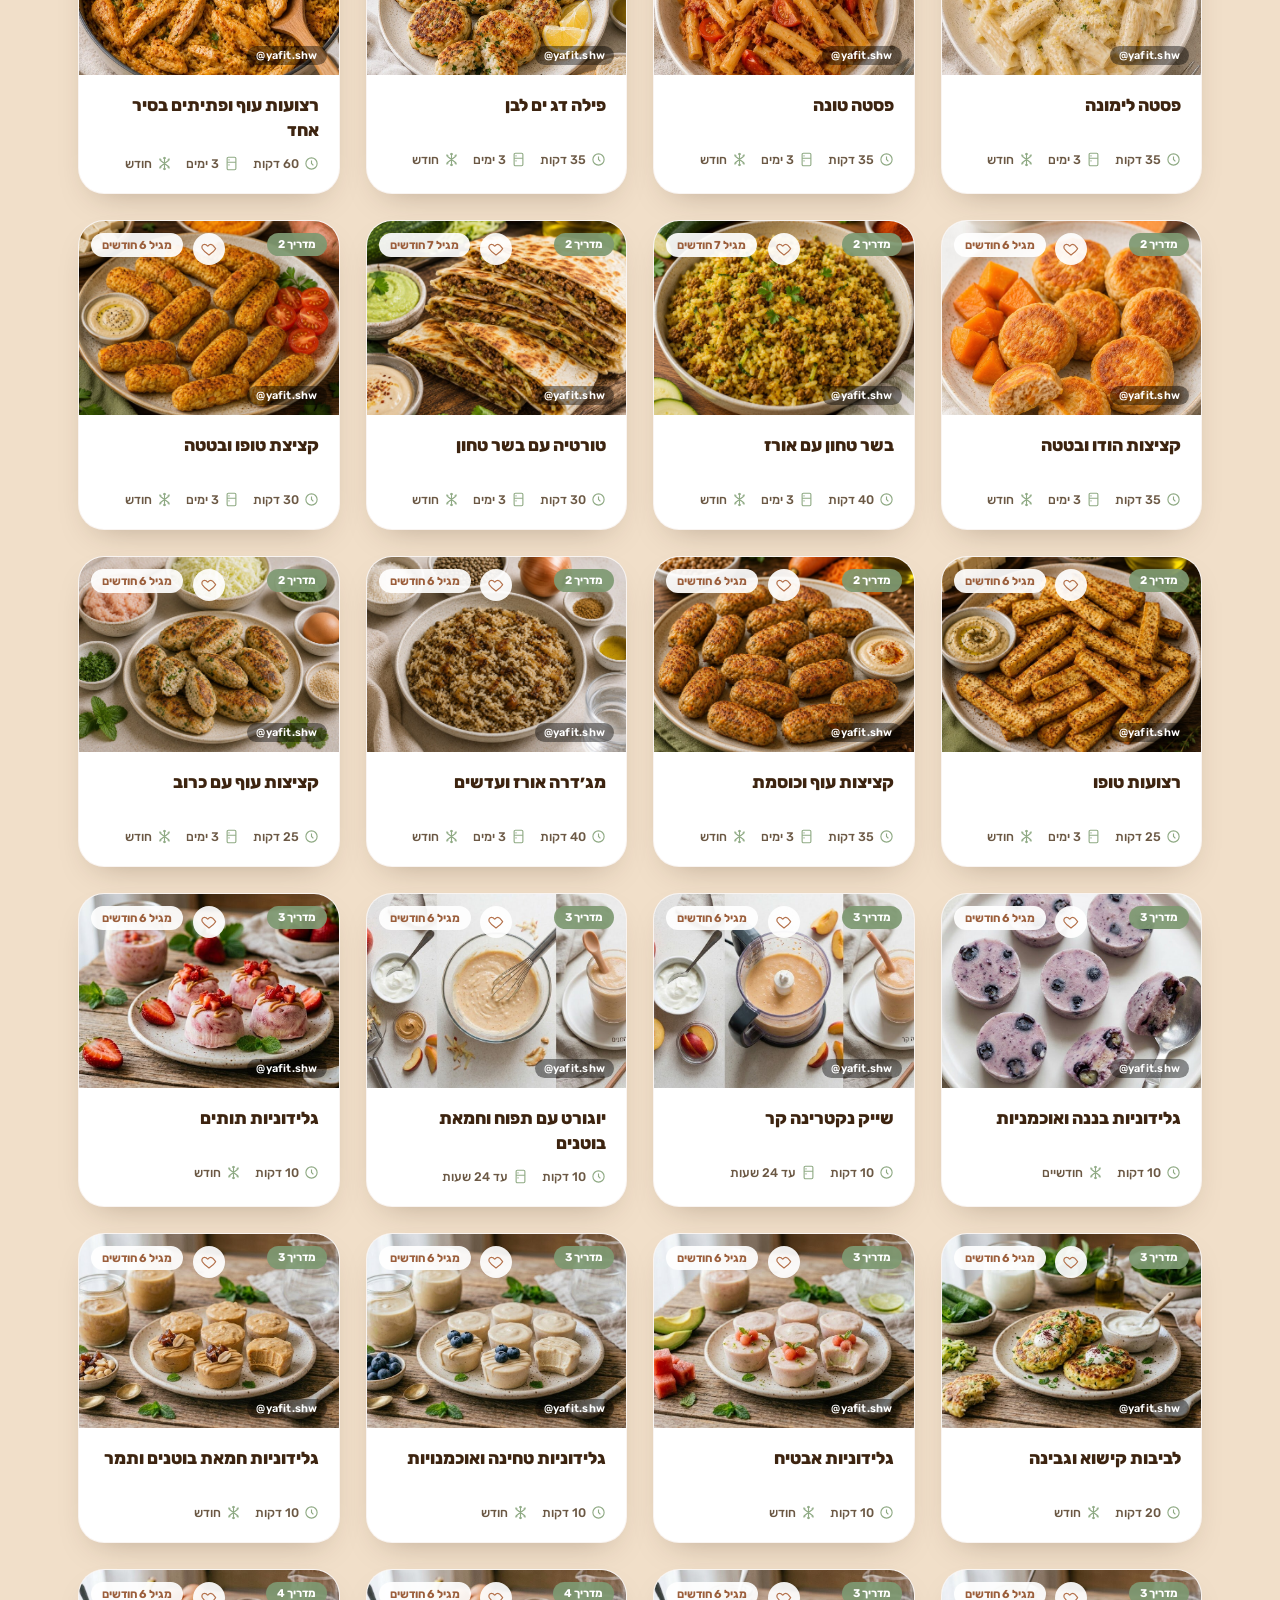
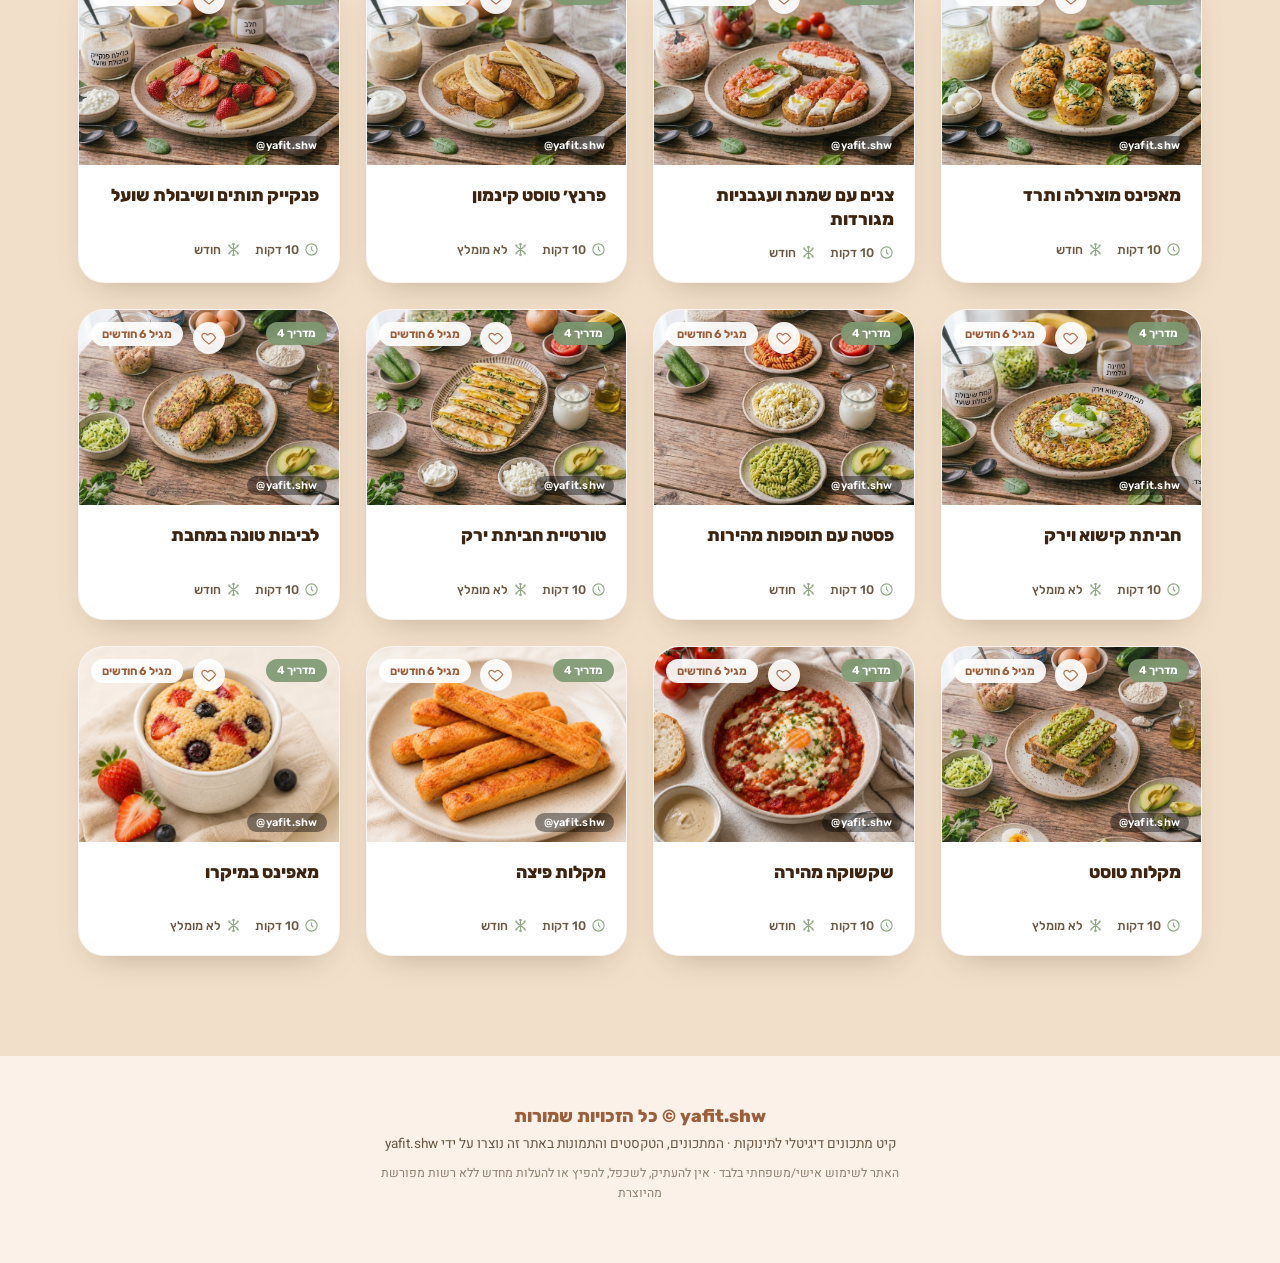
==== commit 1f39b682: "1" ====
--- a/index.html
+++ b/index.html
@@ -23,6 +23,15 @@
 <link rel="icon" type="image/png" sizes="16x16" href="assets/icons/favicon-16x16.png">
 <link rel="apple-touch-icon" sizes="180x180" href="assets/icons/apple-touch-icon.png">
 <link rel="stylesheet" href="style.css">
+<link rel="manifest" href="manifest.json">
+<meta name="theme-color" content="#B4714B">
+<script>
+if ('serviceWorker' in navigator) {
+  window.addEventListener('load', () => {
+    navigator.serviceWorker.register('sw.js').catch(() => {});
+  });
+}
+</script>
 </head>
 <body>
 
--- a/style.css
+++ b/style.css
@@ -88,8 +88,9 @@
 }
 .hero-badge-band{
   background:var(--band-mid);
-  padding:36px 28px;
+  padding:36px 28px 44px;
   text-align:center;
+  overflow:visible;
 }
 .hero-badge-inner{max-width:820px;margin:0 auto;}
 .hero-waves{position:relative;height:150px;margin-top:-2px;}
@@ -104,10 +105,10 @@
 .hero .eyebrow::before,.hero .eyebrow::after{content:'';width:26px;height:1.5px;background:var(--sage-line);display:inline-block;}
 .hero h1{
   font-size:clamp(2.6rem,6vw,4.6rem);color:var(--terracotta);line-height:1.05;
-  margin-bottom:6px;
-}
-.hero h1 small{display:block;font-size:.4em;color:var(--sage);font-weight:700;margin-top:14px;}
-.hero-title-row{display:flex;align-items:center;justify-content:center;gap:clamp(10px,3vw,26px);}
+  margin-bottom:6px;text-align:center;
+}
+.hero h1 small{display:block;font-size:.4em;color:var(--sage);font-weight:700;margin-top:14px;text-align:center;width:100%;}
+.hero-title-row{display:flex;align-items:center;justify-content:center;gap:clamp(10px,3vw,26px);min-height:clamp(160px,20vw,220px);}
 .hero-side-logo{
   width:clamp(160px,20vw,220px);height:clamp(160px,20vw,220px);border-radius:50%;
   border:6px solid #F5D98C;object-fit:cover;flex-shrink:0;
